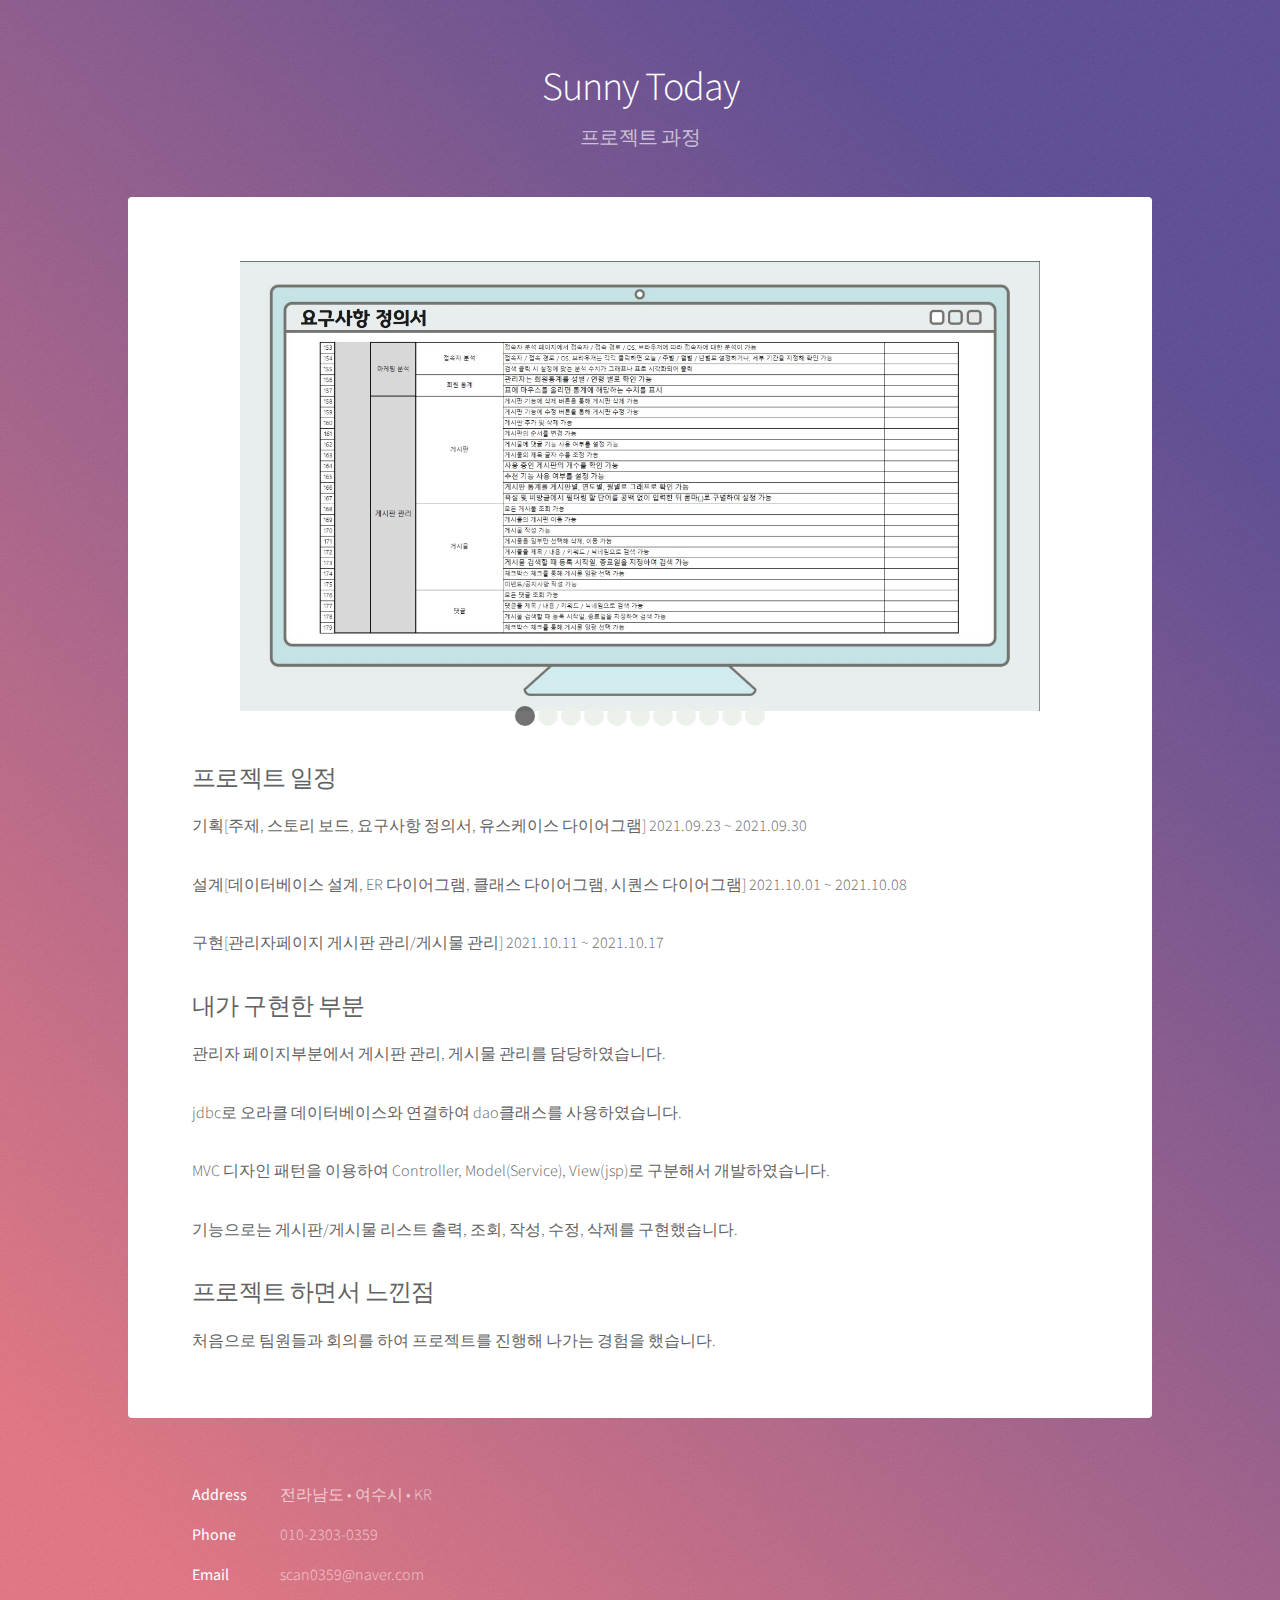
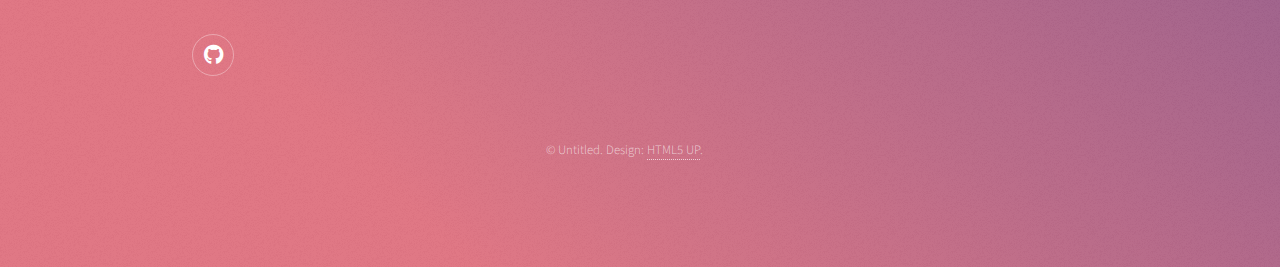
==== generic.html @ 8fac102d "file move" ====
<!DOCTYPE HTML>
<!--
	Stellar by HTML5 UP
	html5up.net | @ajlkn
	Free for personal and commercial use under the CCA 3.0 license (html5up.net/license)
-->
<html>
	<head>
		<title>Project 1</title>
		<meta charset="utf-8" />
		<meta name="viewport" content="width=device-width, initial-scale=1, user-scalable=no" />
		<link rel="stylesheet" href="assets/css/main2.css" />
		<noscript><link rel="stylesheet" href="assets/css/noscript.css" /></noscript>
	</head>
	<body class="is-preload">

		<!-- Wrapper -->
			<div id="wrapper">

				<!-- Header -->
					<header id="header">
						<h1>Sunny Today</h1>
						<p>프로젝트 과정</p>
					</header>

				<!-- Main -->
					<div id="main">

						<!-- Content -->
							<section id="content" class="main">
								<div class="slider">
									<input type="radio" name="slide" id="slide1" checked>
									<input type="radio" name="slide" id="slide2">
									<input type="radio" name="slide" id="slide3">
									<input type="radio" name="slide" id="slide4">
									<input type="radio" name="slide" id="slide5">
									<input type="radio" name="slide" id="slide6">
									<input type="radio" name="slide" id="slide7">
									<input type="radio" name="slide" id="slide8">
									<input type="radio" name="slide" id="slide9">
									<input type="radio" name="slide" id="slide10">
									<input type="radio" name="slide" id="slide11">

									
									<ul id="imgholder" class="imgs">
										<li><img src="./images/semip4.jpeg" width="800" height="450"></li>
										<li><img src="./images/semip5.jpeg" width="800" height="450"></li>
										<li><img src="./images/semip6.jpeg" width="800" height="450"></li>
										<li><img src="./images/semip7.jpeg" width="800" height="450"></li>
										<li><img src="./images/semip8.jpeg" width="800" height="450"></li>
										<li><img src="./images/semic1.PNG" width="800" height="450"></li>
										<li><img src="./images/semic2.PNG" width="800" height="450"></li>
										<li><img src="./images/semic3.PNG" width="800" height="450"></li>
										<li><img src="./images/semic4.PNG" width="800" height="450"></li>
										<li><img src="./images/semic5.PNG" width="800" height="450"></li>
										<li><img src="./images/semic6.PNG" width="800" height="450"></li>
									</ul>
									<div class="bullets">
										<label for="slide1">&nbsp;</label>
										<label for="slide2">&nbsp;</label>
										<label for="slide3">&nbsp;</label>
										<label for="slide4">&nbsp;</label>
										<label for="slide5">&nbsp;</label>
										<label for="slide6">&nbsp;</label>
										<label for="slide7">&nbsp;</label>
										<label for="slide8">&nbsp;</label>
										<label for="slide9">&nbsp;</label>
										<label for="slide10">&nbsp;</label>
										<label for="slide11">&nbsp;</label>
									</div>
								</div>								<h2>프로젝트 일정</h2>
								<p>기획[주제, 스토리 보드, 요구사항 정의서, 유스케이스 다이어그램] 2021.09.23 ~ 2021.09.30 </p>
								<p>설계[데이터베이스 설계, ER 다이어그램, 클래스 다이어그램, 시퀀스 다이어그램] 2021.10.01 ~ 2021.10.08 </p>
								<p>구현[관리자페이지 게시판 관리/게시물 관리] 2021.10.11 ~ 2021.10.17 </p>

																	<h2>내가 구현한 부분</h2>
								<p>관리자 페이지부분에서 게시판 관리, 게시물 관리를 담당하였습니다.</p>
								<p>jdbc로 오라클 데이터베이스와 연결하여 dao클래스를 사용하였습니다.
								<p>MVC 디자인 패턴을 이용하여 Controller, Model(Service), View(jsp)로 구분해서 개발하였습니다.</p> 
								<p>기능으로는 게시판/게시물 리스트 출력, 조회, 작성, 수정, 삭제를 구현했습니다.</p>
								<h2>프로젝트 하면서 느낀점</h2>
								<p>처음으로 팀원들과 회의를 하여 프로젝트를 진행해 나가는 경험을 했습니다.</p>
								
							</section>

					</div>

				<!-- Footer -->
					<footer id="footer">
						<section>
							<dl class="alt">
								<dt>Address</dt>
								<dd>전라남도 &bull; 여수시 &bull; KR</dd>
								<dt>Phone</dt>
								<dd>010-2303-0359</dd>
								<dt>Email</dt>
								<dd>scan0359@naver.com</dd>
							</dl>
							<ul class="icons">
								<li><a href="https://github.com/JooSeongWon" target='_blank' class="icon brands fa-github alt"><span class="label">GitHub</span></a></li>
							</ul>
						</section>
						<p class="copyright">&copy; Untitled. Design: <a href="https://html5up.net">HTML5 UP</a>.</p>
					</footer>

			</div>

		<!-- Scripts -->
			<script src="assets/js/jquery.min.js"></script>
			<script src="assets/js/jquery.scrollex.min.js"></script>
			<script src="assets/js/jquery.scrolly.min.js"></script>
			<script src="assets/js/browser.min.js"></script>
			<script src="assets/js/breakpoints.min.js"></script>
			<script src="assets/js/util.js"></script>
			<script src="assets/js/main.js"></script>
	</body>
</html>
---- assets/css/main2.css ----
@import url(fontawesome-all.min.css);
@import 'https://fonts.googleapis.com/css?family=Source+Sans+Pro:300,400';

/*
	Stellar by HTML5 UP
	html5up.net | @ajlkn
	Free for personal and commercial use under the CCA 3.0 license (html5up.net/license)
*/

html, body, div, span, applet, object,
iframe, h1, h2, h3, h4, h5, h6, p, blockquote,
pre, a, abbr, acronym, address, big, cite,
code, del, dfn, em, img, ins, kbd, q, s, samp,
small, strike, strong, sub, sup, tt, var, b,
u, i, center, dl, dt, dd, ol, ul, li, fieldset,
form, label, legend, table, caption, tbody,
tfoot, thead, tr, th, td, article, aside,
canvas, details, embed, figure, figcaption,
footer, header, hgroup, menu, nav, output, ruby,
section, summary, time, mark, audio, video {
	margin: 0;
	padding: 0;
	border: 0;
	font-size: 100%;
	font: inherit;
	vertical-align: baseline;}

article, aside, details, figcaption, figure,
footer, header, hgroup, menu, nav, section {
	display: block;}

body {
	line-height: 1;
}

ol, ul {
	list-style: none;
}

blockquote, q {
	quotes: none;
}

	blockquote:before, blockquote:after, q:before, q:after {
		content: '';
		content: none;
	}

table {
	border-collapse: collapse;
	border-spacing: 0;
}

body {
	-webkit-text-size-adjust: none;
}

mark {
	background-color: transparent;
	color: inherit;
}

input::-moz-focus-inner {
	border: 0;
	padding: 0;
}

input, select, textarea {
	-moz-appearance: none;
	-webkit-appearance: none;
	-ms-appearance: none;
	appearance: none;
}

/* Basic */

	@-ms-viewport {
		width: device-width;
	}

	body {
		-ms-overflow-style: scrollbar;
	}

	@media screen and (max-width: 480px) {

		html, body {
			min-width: 320px;
		}

	}

	html {
		box-sizing: border-box;
	}

	*, *:before, *:after {
		box-sizing: inherit;
	}

	body {
		background-color: #935d8c;
		background-image: url("images/overlay.png"), -moz-linear-gradient(45deg, #e37682 15%, #5f4d93 85%);
		background-image: url("images/overlay.png"), -webkit-linear-gradient(45deg, #e37682 15%, #5f4d93 85%);
		background-image: url("images/overlay.png"), -ms-linear-gradient(45deg, #e37682 15%, #5f4d93 85%);
		background-image: url("images/overlay.png"), linear-gradient(45deg, #e37682 15%, #5f4d93 85%);
	}

		body.is-preload *, body.is-preload *:before, body.is-preload *:after {
			-moz-animation: none !important;
			-webkit-animation: none !important;
			-ms-animation: none !important;
			animation: none !important;
			-moz-transition: none !important;
			-webkit-transition: none !important;
			-ms-transition: none !important;
			transition: none !important;
		}

/* Type */

	body {
		background-color: #935d8c;
		color: rgba(255, 255, 255, 0.65);
	}

	body, input, select, textarea {
		font-family: "Source Sans Pro", Helvetica, sans-serif;
		font-size: 17pt;
		font-weight: 300;
		line-height: 1.65;
	}

		@media screen and (max-width: 1680px) {

			body, input, select, textarea {
				font-size: 14pt;
			}

		}

		@media screen and (max-width: 1280px) {

			body, input, select, textarea {
				font-size: 12pt;
			}

		}

		@media screen and (max-width: 360px) {

			body, input, select, textarea {
				font-size: 11pt;
			}

		}

	a {
		-moz-transition: color 0.2s ease, border-bottom 0.2s ease;
		-webkit-transition: color 0.2s ease, border-bottom 0.2s ease;
		-ms-transition: color 0.2s ease, border-bottom 0.2s ease;
		transition: color 0.2s ease, border-bottom 0.2s ease;
		text-decoration: none;
		border-bottom: dotted 1px;
		color: inherit;
	}

		a:hover {
			border-bottom-color: transparent;
		}

	strong, b {
		font-weight: 400;
	}

	em, i {
		font-style: italic;
	}

	p {
		margin: 0 0 2em 0;
	}

		p.content {
			-moz-columns: 20em 2;
			-webkit-columns: 20em 2;
			-ms-columns: 20em 2;
			columns: 20em 2;
			-moz-column-gap: 2em;
			-webkit-column-gap: 2em;
			-ms-column-gap: 2em;
			column-gap: 2em;
			text-align: justify;
		}

	h1, h2, h3, h4, h5, h6 {
		font-weight: 300;
		line-height: 1.5;
		margin: 0 0 0.7em 0;
		letter-spacing: -0.025em;
	}

		h1 a, h2 a, h3 a, h4 a, h5 a, h6 a {
			color: inherit;
			text-decoration: none;
		}

	h1 {
		font-size: 2.5em;
		line-height: 1.2;
	}

	h2 {
		font-size: 1.5em;
	}

	h3 {
		font-size: 1.25em;
	}

	h4 {
		font-size: 1.1em;
	}

	h5 {
		font-size: 0.9em;
	}

	h6 {
		font-size: 0.7em;
	}

	@media screen and (max-width: 736px) {

		h1 {
			font-size: 2em;
		}

	}

	sub {
		font-size: 0.8em;
		position: relative;
		top: 0.5em;
	}

	sup {
		font-size: 0.8em;
		position: relative;
		top: -0.5em;
	}

	blockquote {
		border-left: solid 4px;
		font-style: italic;
		margin: 0 0 2em 0;
		padding: 0.5em 0 0.5em 2em;
	}

	code {
		border-radius: 8px;
		border: solid 1px;
		font-family: "Courier New", monospace;
		font-size: 0.9em;
		margin: 0 0.25em;
		padding: 0.25em 0.65em;
	}

	pre {
		-webkit-overflow-scrolling: touch;
		font-family: "Courier New", monospace;
		font-size: 0.9em;
		margin: 0 0 2em 0;
	}

		pre code {
			display: block;
			line-height: 1.75;
			padding: 1em 1.5em;
			overflow-x: auto;
		}

	hr {
		border: 0;
		border-bottom: solid 1px;
		margin: 2em 0;
	}

		hr.major {
			margin: 3em 0;
		}

	.align-left {
		text-align: left;
	}

	.align-center {
		text-align: center;
	}

	.align-right {
		text-align: right;
	}

	input, select, textarea {
		color: #ffffff;
	}

	a:hover {
		color: #ffffff;
	}

	strong, b {
		color: #ffffff;
	}

	h1, h2, h3, h4, h5, h6 {
		color: #ffffff;
	}

	blockquote {
		border-left-color: rgba(255, 255, 255, 0.35);
	}

	code {
		background: rgba(255, 255, 255, 0.075);
		border-color: rgba(255, 255, 255, 0.35);
	}

	hr {
		border-bottom-color: rgba(255, 255, 255, 0.35);
	}

/* Row */

	.row {
		display: flex;
		flex-wrap: wrap;
		box-sizing: border-box;
		align-items: stretch;
	}

		.row > * {
			box-sizing: border-box;
		}

		.row.gtr-uniform > * > :last-child {
			margin-bottom: 0;
		}

		.row.aln-left {
			justify-content: flex-start;
		}

		.row.aln-center {
			justify-content: center;
		}

		.row.aln-right {
			justify-content: flex-end;
		}

		.row.aln-top {
			align-items: flex-start;
		}

		.row.aln-middle {
			align-items: center;
		}

		.row.aln-bottom {
			align-items: flex-end;
		}

		.row > .imp {
			order: -1;
		}

		.row > .col-1 {
			width: 8.33333%;
		}

		.row > .off-1 {
			margin-left: 8.33333%;
		}

		.row > .col-2 {
			width: 16.66667%;
		}

		.row > .off-2 {
			margin-left: 16.66667%;
		}

		.row > .col-3 {
			width: 25%;
		}

		.row > .off-3 {
			margin-left: 25%;
		}

		.row > .col-4 {
			width: 33.33333%;
		}

		.row > .off-4 {
			margin-left: 33.33333%;
		}

		.row > .col-5 {
			width: 41.66667%;
		}

		.row > .off-5 {
			margin-left: 41.66667%;
		}

		.row > .col-6 {
			width: 50%;
		}

		.row > .off-6 {
			margin-left: 50%;
		}

		.row > .col-7 {
			width: 58.33333%;
		}

		.row > .off-7 {
			margin-left: 58.33333%;
		}

		.row > .col-8 {
			width: 66.66667%;
		}

		.row > .off-8 {
			margin-left: 66.66667%;
		}

		.row > .col-9 {
			width: 75%;
		}

		.row > .off-9 {
			margin-left: 75%;
		}

		.row > .col-10 {
			width: 83.33333%;
		}

		.row > .off-10 {
			margin-left: 83.33333%;
		}

		.row > .col-11 {
			width: 91.66667%;
		}

		.row > .off-11 {
			margin-left: 91.66667%;
		}

		.row > .col-12 {
			width: 100%;
		}

		.row > .off-12 {
			margin-left: 100%;
		}

		.row.gtr-0 {
			margin-top: 0;
			margin-left: 0em;
		}

			.row.gtr-0 > * {
				padding: 0 0 0 0em;
			}

			.row.gtr-0.gtr-uniform {
				margin-top: 0em;
			}

				.row.gtr-0.gtr-uniform > * {
					padding-top: 0em;
				}

		.row.gtr-25 {
			margin-top: 0;
			margin-left: -0.375em;
		}

			.row.gtr-25 > * {
				padding: 0 0 0 0.375em;
			}

			.row.gtr-25.gtr-uniform {
				margin-top: -0.375em;
			}

				.row.gtr-25.gtr-uniform > * {
					padding-top: 0.375em;
				}

		.row.gtr-50 {
			margin-top: 0;
			margin-left: -0.75em;
		}

			.row.gtr-50 > * {
				padding: 0 0 0 0.75em;
			}

			.row.gtr-50.gtr-uniform {
				margin-top: -0.75em;
			}

				.row.gtr-50.gtr-uniform > * {
					padding-top: 0.75em;
				}

		.row {
			margin-top: 0;
			margin-left: -1.5em;
		}

			.row > * {
				padding: 0 0 0 1.5em;
			}

			.row.gtr-uniform {
				margin-top: -1.5em;
			}

				.row.gtr-uniform > * {
					padding-top: 1.5em;
				}

		.row.gtr-150 {
			margin-top: 0;
			margin-left: -2.25em;
		}

			.row.gtr-150 > * {
				padding: 0 0 0 2.25em;
			}

			.row.gtr-150.gtr-uniform {
				margin-top: -2.25em;
			}

				.row.gtr-150.gtr-uniform > * {
					padding-top: 2.25em;
				}

		.row.gtr-200 {
			margin-top: 0;
			margin-left: -3em;
		}

			.row.gtr-200 > * {
				padding: 0 0 0 3em;
			}

			.row.gtr-200.gtr-uniform {
				margin-top: -3em;
			}

				.row.gtr-200.gtr-uniform > * {
					padding-top: 3em;
				}

		@media screen and (max-width: 1680px) {

			.row {
				display: flex;
				flex-wrap: wrap;
				box-sizing: border-box;
				align-items: stretch;
			}

				.row > * {
					box-sizing: border-box;
				}

				.row.gtr-uniform > * > :last-child {
					margin-bottom: 0;
				}

				.row.aln-left {
					justify-content: flex-start;
				}

				.row.aln-center {
					justify-content: center;
				}

				.row.aln-right {
					justify-content: flex-end;
				}

				.row.aln-top {
					align-items: flex-start;
				}

				.row.aln-middle {
					align-items: center;
				}

				.row.aln-bottom {
					align-items: flex-end;
				}

				.row > .imp-xlarge {
					order: -1;
				}

				.row > .col-1-xlarge {
					width: 8.33333%;
				}

				.row > .off-1-xlarge {
					margin-left: 8.33333%;
				}

				.row > .col-2-xlarge {
					width: 16.66667%;
				}

				.row > .off-2-xlarge {
					margin-left: 16.66667%;
				}

				.row > .col-3-xlarge {
					width: 25%;
				}

				.row > .off-3-xlarge {
					margin-left: 25%;
				}

				.row > .col-4-xlarge {
					width: 33.33333%;
				}

				.row > .off-4-xlarge {
					margin-left: 33.33333%;
				}

				.row > .col-5-xlarge {
					width: 41.66667%;
				}

				.row > .off-5-xlarge {
					margin-left: 41.66667%;
				}

				.row > .col-6-xlarge {
					width: 50%;
				}

				.row > .off-6-xlarge {
					margin-left: 50%;
				}

				.row > .col-7-xlarge {
					width: 58.33333%;
				}

				.row > .off-7-xlarge {
					margin-left: 58.33333%;
				}

				.row > .col-8-xlarge {
					width: 66.66667%;
				}

				.row > .off-8-xlarge {
					margin-left: 66.66667%;
				}

				.row > .col-9-xlarge {
					width: 75%;
				}

				.row > .off-9-xlarge {
					margin-left: 75%;
				}

				.row > .col-10-xlarge {
					width: 83.33333%;
				}

				.row > .off-10-xlarge {
					margin-left: 83.33333%;
				}

				.row > .col-11-xlarge {
					width: 91.66667%;
				}

				.row > .off-11-xlarge {
					margin-left: 91.66667%;
				}

				.row > .col-12-xlarge {
					width: 100%;
				}

				.row > .off-12-xlarge {
					margin-left: 100%;
				}

				.row.gtr-0 {
					margin-top: 0;
					margin-left: 0em;
				}

					.row.gtr-0 > * {
						padding: 0 0 0 0em;
					}

					.row.gtr-0.gtr-uniform {
						margin-top: 0em;
					}

						.row.gtr-0.gtr-uniform > * {
							padding-top: 0em;
						}

				.row.gtr-25 {
					margin-top: 0;
					margin-left: -0.375em;
				}

					.row.gtr-25 > * {
						padding: 0 0 0 0.375em;
					}

					.row.gtr-25.gtr-uniform {
						margin-top: -0.375em;
					}

						.row.gtr-25.gtr-uniform > * {
							padding-top: 0.375em;
						}

				.row.gtr-50 {
					margin-top: 0;
					margin-left: -0.75em;
				}

					.row.gtr-50 > * {
						padding: 0 0 0 0.75em;
					}

					.row.gtr-50.gtr-uniform {
						margin-top: -0.75em;
					}

						.row.gtr-50.gtr-uniform > * {
							padding-top: 0.75em;
						}

				.row {
					margin-top: 0;
					margin-left: -1.5em;
				}

					.row > * {
						padding: 0 0 0 1.5em;
					}

					.row.gtr-uniform {
						margin-top: -1.5em;
					}

						.row.gtr-uniform > * {
							padding-top: 1.5em;
						}

				.row.gtr-150 {
					margin-top: 0;
					margin-left: -2.25em;
				}

					.row.gtr-150 > * {
						padding: 0 0 0 2.25em;
					}

					.row.gtr-150.gtr-uniform {
						margin-top: -2.25em;
					}

						.row.gtr-150.gtr-uniform > * {
							padding-top: 2.25em;
						}

				.row.gtr-200 {
					margin-top: 0;
					margin-left: -3em;
				}

					.row.gtr-200 > * {
						padding: 0 0 0 3em;
					}

					.row.gtr-200.gtr-uniform {
						margin-top: -3em;
					}

						.row.gtr-200.gtr-uniform > * {
							padding-top: 3em;
						}

		}

		@media screen and (max-width: 1280px) {

			.row {
				display: flex;
				flex-wrap: wrap;
				box-sizing: border-box;
				align-items: stretch;
			}

				.row > * {
					box-sizing: border-box;
				}

				.row.gtr-uniform > * > :last-child {
					margin-bottom: 0;
				}

				.row.aln-left {
					justify-content: flex-start;
				}

				.row.aln-center {
					justify-content: center;
				}

				.row.aln-right {
					justify-content: flex-end;
				}

				.row.aln-top {
					align-items: flex-start;
				}

				.row.aln-middle {
					align-items: center;
				}

				.row.aln-bottom {
					align-items: flex-end;
				}

				.row > .imp-large {
					order: -1;
				}

				.row > .col-1-large {
					width: 8.33333%;
				}

				.row > .off-1-large {
					margin-left: 8.33333%;
				}

				.row > .col-2-large {
					width: 16.66667%;
				}

				.row > .off-2-large {
					margin-left: 16.66667%;
				}

				.row > .col-3-large {
					width: 25%;
				}

				.row > .off-3-large {
					margin-left: 25%;
				}

				.row > .col-4-large {
					width: 33.33333%;
				}

				.row > .off-4-large {
					margin-left: 33.33333%;
				}

				.row > .col-5-large {
					width: 41.66667%;
				}

				.row > .off-5-large {
					margin-left: 41.66667%;
				}

				.row > .col-6-large {
					width: 50%;
				}

				.row > .off-6-large {
					margin-left: 50%;
				}

				.row > .col-7-large {
					width: 58.33333%;
				}

				.row > .off-7-large {
					margin-left: 58.33333%;
				}

				.row > .col-8-large {
					width: 66.66667%;
				}

				.row > .off-8-large {
					margin-left: 66.66667%;
				}

				.row > .col-9-large {
					width: 75%;
				}

				.row > .off-9-large {
					margin-left: 75%;
				}

				.row > .col-10-large {
					width: 83.33333%;
				}

				.row > .off-10-large {
					margin-left: 83.33333%;
				}

				.row > .col-11-large {
					width: 91.66667%;
				}

				.row > .off-11-large {
					margin-left: 91.66667%;
				}

				.row > .col-12-large {
					width: 100%;
				}

				.row > .off-12-large {
					margin-left: 100%;
				}

				.row.gtr-0 {
					margin-top: 0;
					margin-left: 0em;
				}

					.row.gtr-0 > * {
						padding: 0 0 0 0em;
					}

					.row.gtr-0.gtr-uniform {
						margin-top: 0em;
					}

						.row.gtr-0.gtr-uniform > * {
							padding-top: 0em;
						}

				.row.gtr-25 {
					margin-top: 0;
					margin-left: -0.375em;
				}

					.row.gtr-25 > * {
						padding: 0 0 0 0.375em;
					}

					.row.gtr-25.gtr-uniform {
						margin-top: -0.375em;
					}

						.row.gtr-25.gtr-uniform > * {
							padding-top: 0.375em;
						}

				.row.gtr-50 {
					margin-top: 0;
					margin-left: -0.75em;
				}

					.row.gtr-50 > * {
						padding: 0 0 0 0.75em;
					}

					.row.gtr-50.gtr-uniform {
						margin-top: -0.75em;
					}

						.row.gtr-50.gtr-uniform > * {
							padding-top: 0.75em;
						}

				.row {
					margin-top: 0;
					margin-left: -1.5em;
				}

					.row > * {
						padding: 0 0 0 1.5em;
					}

					.row.gtr-uniform {
						margin-top: -1.5em;
					}

						.row.gtr-uniform > * {
							padding-top: 1.5em;
						}

				.row.gtr-150 {
					margin-top: 0;
					margin-left: -2.25em;
				}

					.row.gtr-150 > * {
						padding: 0 0 0 2.25em;
					}

					.row.gtr-150.gtr-uniform {
						margin-top: -2.25em;
					}

						.row.gtr-150.gtr-uniform > * {
							padding-top: 2.25em;
						}

				.row.gtr-200 {
					margin-top: 0;
					margin-left: -3em;
				}

					.row.gtr-200 > * {
						padding: 0 0 0 3em;
					}

					.row.gtr-200.gtr-uniform {
						margin-top: -3em;
					}

						.row.gtr-200.gtr-uniform > * {
							padding-top: 3em;
						}

		}

		@media screen and (max-width: 980px) {

			.row {
				display: flex;
				flex-wrap: wrap;
				box-sizing: border-box;
				align-items: stretch;
			}

				.row > * {
					box-sizing: border-box;
				}

				.row.gtr-uniform > * > :last-child {
					margin-bottom: 0;
				}

				.row.aln-left {
					justify-content: flex-start;
				}

				.row.aln-center {
					justify-content: center;
				}

				.row.aln-right {
					justify-content: flex-end;
				}

				.row.aln-top {
					align-items: flex-start;
				}

				.row.aln-middle {
					align-items: center;
				}

				.row.aln-bottom {
					align-items: flex-end;
				}

				.row > .imp-medium {
					order: -1;
				}

				.row > .col-1-medium {
					width: 8.33333%;
				}

				.row > .off-1-medium {
					margin-left: 8.33333%;
				}

				.row > .col-2-medium {
					width: 16.66667%;
				}

				.row > .off-2-medium {
					margin-left: 16.66667%;
				}

				.row > .col-3-medium {
					width: 25%;
				}

				.row > .off-3-medium {
					margin-left: 25%;
				}

				.row > .col-4-medium {
					width: 33.33333%;
				}

				.row > .off-4-medium {
					margin-left: 33.33333%;
				}

				.row > .col-5-medium {
					width: 41.66667%;
				}

				.row > .off-5-medium {
					margin-left: 41.66667%;
				}

				.row > .col-6-medium {
					width: 50%;
				}

				.row > .off-6-medium {
					margin-left: 50%;
				}

				.row > .col-7-medium {
					width: 58.33333%;
				}

				.row > .off-7-medium {
					margin-left: 58.33333%;
				}

				.row > .col-8-medium {
					width: 66.66667%;
				}

				.row > .off-8-medium {
					margin-left: 66.66667%;
				}

				.row > .col-9-medium {
					width: 75%;
				}

				.row > .off-9-medium {
					margin-left: 75%;
				}

				.row > .col-10-medium {
					width: 83.33333%;
				}

				.row > .off-10-medium {
					margin-left: 83.33333%;
				}

				.row > .col-11-medium {
					width: 91.66667%;
				}

				.row > .off-11-medium {
					margin-left: 91.66667%;
				}

				.row > .col-12-medium {
					width: 100%;
				}

				.row > .off-12-medium {
					margin-left: 100%;
				}

				.row.gtr-0 {
					margin-top: 0;
					margin-left: 0em;
				}

					.row.gtr-0 > * {
						padding: 0 0 0 0em;
					}

					.row.gtr-0.gtr-uniform {
						margin-top: 0em;
					}

						.row.gtr-0.gtr-uniform > * {
							padding-top: 0em;
						}

				.row.gtr-25 {
					margin-top: 0;
					margin-left: -0.375em;
				}

					.row.gtr-25 > * {
						padding: 0 0 0 0.375em;
					}

					.row.gtr-25.gtr-uniform {
						margin-top: -0.375em;
					}

						.row.gtr-25.gtr-uniform > * {
							padding-top: 0.375em;
						}

				.row.gtr-50 {
					margin-top: 0;
					margin-left: -0.75em;
				}

					.row.gtr-50 > * {
						padding: 0 0 0 0.75em;
					}

					.row.gtr-50.gtr-uniform {
						margin-top: -0.75em;
					}

						.row.gtr-50.gtr-uniform > * {
							padding-top: 0.75em;
						}

				.row {
					margin-top: 0;
					margin-left: -1.5em;
				}

					.row > * {
						padding: 0 0 0 1.5em;
					}

					.row.gtr-uniform {
						margin-top: -1.5em;
					}

						.row.gtr-uniform > * {
							padding-top: 1.5em;
						}

				.row.gtr-150 {
					margin-top: 0;
					margin-left: -2.25em;
				}

					.row.gtr-150 > * {
						padding: 0 0 0 2.25em;
					}

					.row.gtr-150.gtr-uniform {
						margin-top: -2.25em;
					}

						.row.gtr-150.gtr-uniform > * {
							padding-top: 2.25em;
						}

				.row.gtr-200 {
					margin-top: 0;
					margin-left: -3em;
				}

					.row.gtr-200 > * {
						padding: 0 0 0 3em;
					}

					.row.gtr-200.gtr-uniform {
						margin-top: -3em;
					}

						.row.gtr-200.gtr-uniform > * {
							padding-top: 3em;
						}

		}

		@media screen and (max-width: 736px) {

			.row {
				display: flex;
				flex-wrap: wrap;
				box-sizing: border-box;
				align-items: stretch;
			}

				.row > * {
					box-sizing: border-box;
				}

				.row.gtr-uniform > * > :last-child {
					margin-bottom: 0;
				}

				.row.aln-left {
					justify-content: flex-start;
				}

				.row.aln-center {
					justify-content: center;
				}

				.row.aln-right {
					justify-content: flex-end;
				}

				.row.aln-top {
					align-items: flex-start;
				}

				.row.aln-middle {
					align-items: center;
				}

				.row.aln-bottom {
					align-items: flex-end;
				}

				.row > .imp-small {
					order: -1;
				}

				.row > .col-1-small {
					width: 8.33333%;
				}

				.row > .off-1-small {
					margin-left: 8.33333%;
				}

				.row > .col-2-small {
					width: 16.66667%;
				}

				.row > .off-2-small {
					margin-left: 16.66667%;
				}

				.row > .col-3-small {
					width: 25%;
				}

				.row > .off-3-small {
					margin-left: 25%;
				}

				.row > .col-4-small {
					width: 33.33333%;
				}

				.row > .off-4-small {
					margin-left: 33.33333%;
				}

				.row > .col-5-small {
					width: 41.66667%;
				}

				.row > .off-5-small {
					margin-left: 41.66667%;
				}

				.row > .col-6-small {
					width: 50%;
				}

				.row > .off-6-small {
					margin-left: 50%;
				}

				.row > .col-7-small {
					width: 58.33333%;
				}

				.row > .off-7-small {
					margin-left: 58.33333%;
				}

				.row > .col-8-small {
					width: 66.66667%;
				}

				.row > .off-8-small {
					margin-left: 66.66667%;
				}

				.row > .col-9-small {
					width: 75%;
				}

				.row > .off-9-small {
					margin-left: 75%;
				}

				.row > .col-10-small {
					width: 83.33333%;
				}

				.row > .off-10-small {
					margin-left: 83.33333%;
				}

				.row > .col-11-small {
					width: 91.66667%;
				}

				.row > .off-11-small {
					margin-left: 91.66667%;
				}

				.row > .col-12-small {
					width: 100%;
				}

				.row > .off-12-small {
					margin-left: 100%;
				}

				.row.gtr-0 {
					margin-top: 0;
					margin-left: 0em;
				}

					.row.gtr-0 > * {
						padding: 0 0 0 0em;
					}

					.row.gtr-0.gtr-uniform {
						margin-top: 0em;
					}

						.row.gtr-0.gtr-uniform > * {
							padding-top: 0em;
						}

				.row.gtr-25 {
					margin-top: 0;
					margin-left: -0.25em;
				}

					.row.gtr-25 > * {
						padding: 0 0 0 0.25em;
					}

					.row.gtr-25.gtr-uniform {
						margin-top: -0.25em;
					}

						.row.gtr-25.gtr-uniform > * {
							padding-top: 0.25em;
						}

				.row.gtr-50 {
					margin-top: 0;
					margin-left: -0.5em;
				}

					.row.gtr-50 > * {
						padding: 0 0 0 0.5em;
					}

					.row.gtr-50.gtr-uniform {
						margin-top: -0.5em;
					}

						.row.gtr-50.gtr-uniform > * {
							padding-top: 0.5em;
						}

				.row {
					margin-top: 0;
					margin-left: -1em;
				}

					.row > * {
						padding: 0 0 0 1em;
					}

					.row.gtr-uniform {
						margin-top: -1em;
					}

						.row.gtr-uniform > * {
							padding-top: 1em;
						}

				.row.gtr-150 {
					margin-top: 0;
					margin-left: -1.5em;
				}

					.row.gtr-150 > * {
						padding: 0 0 0 1.5em;
					}

					.row.gtr-150.gtr-uniform {
						margin-top: -1.5em;
					}

						.row.gtr-150.gtr-uniform > * {
							padding-top: 1.5em;
						}

				.row.gtr-200 {
					margin-top: 0;
					margin-left: -2em;
				}

					.row.gtr-200 > * {
						padding: 0 0 0 2em;
					}

					.row.gtr-200.gtr-uniform {
						margin-top: -2em;
					}

						.row.gtr-200.gtr-uniform > * {
							padding-top: 2em;
						}

		}

		@media screen and (max-width: 480px) {

			.row {
				display: flex;
				flex-wrap: wrap;
				box-sizing: border-box;
				align-items: stretch;
			}

				.row > * {
					box-sizing: border-box;
				}

				.row.gtr-uniform > * > :last-child {
					margin-bottom: 0;
				}

				.row.aln-left {
					justify-content: flex-start;
				}

				.row.aln-center {
					justify-content: center;
				}

				.row.aln-right {
					justify-content: flex-end;
				}

				.row.aln-top {
					align-items: flex-start;
				}

				.row.aln-middle {
					align-items: center;
				}

				.row.aln-bottom {
					align-items: flex-end;
				}

				.row > .imp-xsmall {
					order: -1;
				}

				.row > .col-1-xsmall {
					width: 8.33333%;
				}

				.row > .off-1-xsmall {
					margin-left: 8.33333%;
				}

				.row > .col-2-xsmall {
					width: 16.66667%;
				}

				.row > .off-2-xsmall {
					margin-left: 16.66667%;
				}

				.row > .col-3-xsmall {
					width: 25%;
				}

				.row > .off-3-xsmall {
					margin-left: 25%;
				}

				.row > .col-4-xsmall {
					width: 33.33333%;
				}

				.row > .off-4-xsmall {
					margin-left: 33.33333%;
				}

				.row > .col-5-xsmall {
					width: 41.66667%;
				}

				.row > .off-5-xsmall {
					margin-left: 41.66667%;
				}

				.row > .col-6-xsmall {
					width: 50%;
				}

				.row > .off-6-xsmall {
					margin-left: 50%;
				}

				.row > .col-7-xsmall {
					width: 58.33333%;
				}

				.row > .off-7-xsmall {
					margin-left: 58.33333%;
				}

				.row > .col-8-xsmall {
					width: 66.66667%;
				}

				.row > .off-8-xsmall {
					margin-left: 66.66667%;
				}

				.row > .col-9-xsmall {
					width: 75%;
				}

				.row > .off-9-xsmall {
					margin-left: 75%;
				}

				.row > .col-10-xsmall {
					width: 83.33333%;
				}

				.row > .off-10-xsmall {
					margin-left: 83.33333%;
				}

				.row > .col-11-xsmall {
					width: 91.66667%;
				}

				.row > .off-11-xsmall {
					margin-left: 91.66667%;
				}

				.row > .col-12-xsmall {
					width: 100%;
				}

				.row > .off-12-xsmall {
					margin-left: 100%;
				}

				.row.gtr-0 {
					margin-top: 0;
					margin-left: 0em;
				}

					.row.gtr-0 > * {
						padding: 0 0 0 0em;
					}

					.row.gtr-0.gtr-uniform {
						margin-top: 0em;
					}

						.row.gtr-0.gtr-uniform > * {
							padding-top: 0em;
						}

				.row.gtr-25 {
					margin-top: 0;
					margin-left: -0.3125em;
				}

					.row.gtr-25 > * {
						padding: 0 0 0 0.3125em;
					}

					.row.gtr-25.gtr-uniform {
						margin-top: -0.3125em;
					}

						.row.gtr-25.gtr-uniform > * {
							padding-top: 0.3125em;
						}

				.row.gtr-50 {
					margin-top: 0;
					margin-left: -0.625em;
				}

					.row.gtr-50 > * {
						padding: 0 0 0 0.625em;
					}

					.row.gtr-50.gtr-uniform {
						margin-top: -0.625em;
					}

						.row.gtr-50.gtr-uniform > * {
							padding-top: 0.625em;
						}

				.row {
					margin-top: 0;
					margin-left: -1.25em;
				}

					.row > * {
						padding: 0 0 0 1.25em;
					}

					.row.gtr-uniform {
						margin-top: -1.25em;
					}

						.row.gtr-uniform > * {
							padding-top: 1.25em;
						}

				.row.gtr-150 {
					margin-top: 0;
					margin-left: -1.875em;
				}

					.row.gtr-150 > * {
						padding: 0 0 0 1.875em;
					}

					.row.gtr-150.gtr-uniform {
						margin-top: -1.875em;
					}

						.row.gtr-150.gtr-uniform > * {
							padding-top: 1.875em;
						}

				.row.gtr-200 {
					margin-top: 0;
					margin-left: -2.5em;
				}

					.row.gtr-200 > * {
						padding: 0 0 0 2.5em;
					}

					.row.gtr-200.gtr-uniform {
						margin-top: -2.5em;
					}

						.row.gtr-200.gtr-uniform > * {
							padding-top: 2.5em;
						}

		}

/* Box */

	.box {
		border-radius: 8px;
		border: solid;
		margin-bottom: 2em;
		padding: 1.5em;
	}

		.box > :last-child,
		.box > :last-child > :last-child,
		.box > :last-child > :last-child > :last-child {
			margin-bottom: 0;
		}

		.box.alt {
			border: 0;
			border-radius: 0;
			padding: 0;
		}

	.box {
		border-color: rgba(255, 255, 255, 0.35);
	}

/* Button */

	input[type="submit"],
	input[type="reset"],
	input[type="button"],
	button,
	.button {
		-moz-appearance: none;
		-webkit-appearance: none;
		-ms-appearance: none;
		appearance: none;
		-moz-transition: background-color 0.2s ease-in-out, color 0.2s ease-in-out;
		-webkit-transition: background-color 0.2s ease-in-out, color 0.2s ease-in-out;
		-ms-transition: background-color 0.2s ease-in-out, color 0.2s ease-in-out;
		transition: background-color 0.2s ease-in-out, color 0.2s ease-in-out;
		border-radius: 8px;
		border: 0;
		cursor: pointer;
		display: inline-block;
		font-weight: 300;
		height: 2.75em;
		line-height: 2.75em;
		min-width: 9.25em;
		padding: 0 1.5em;
		text-align: center;
		text-decoration: none;
		white-space: nowrap;
	}

		input[type="submit"].icon,
		input[type="reset"].icon,
		input[type="button"].icon,
		button.icon,
		.button.icon {
			padding-left: 1.35em;
		}

			input[type="submit"].icon:before,
			input[type="reset"].icon:before,
			input[type="button"].icon:before,
			button.icon:before,
			.button.icon:before {
				margin-right: 0.5em;
			}

		input[type="submit"].fit,
		input[type="reset"].fit,
		input[type="button"].fit,
		button.fit,
		.button.fit {
			width: 100%;
		}

		input[type="submit"].small,
		input[type="reset"].small,
		input[type="button"].small,
		button.small,
		.button.small {
			font-size: 0.8em;
		}

		input[type="submit"].large,
		input[type="reset"].large,
		input[type="button"].large,
		button.large,
		.button.large {
			font-size: 1.35em;
		}

		input[type="submit"].disabled, input[type="submit"]:disabled,
		input[type="reset"].disabled,
		input[type="reset"]:disabled,
		input[type="button"].disabled,
		input[type="button"]:disabled,
		button.disabled,
		button:disabled,
		.button.disabled,
		.button:disabled {
			pointer-events: none;
			opacity: 0.25;
		}

		@media screen and (max-width: 736px) {

			input[type="submit"],
			input[type="reset"],
			input[type="button"],
			button,
			.button {
				min-width: 0;
			}

		}

	input[type="submit"],
	input[type="reset"],
	input[type="button"],
	button,
	.button {
		background-color: transparent;
		box-shadow: inset 0 0 0 1px rgba(255, 255, 255, 0.35);
		color: #ffffff !important;
	}

		input[type="submit"]:hover,
		input[type="reset"]:hover,
		input[type="button"]:hover,
		button:hover,
		.button:hover {
			background-color: rgba(255, 255, 255, 0.075);
		}

		input[type="submit"]:active,
		input[type="reset"]:active,
		input[type="button"]:active,
		button:active,
		.button:active {
			background-color: rgba(255, 255, 255, 0.2);
		}

		input[type="submit"].icon:before,
		input[type="reset"].icon:before,
		input[type="button"].icon:before,
		button.icon:before,
		.button.icon:before {
			color: rgba(255, 255, 255, 0.5);
		}

		input[type="submit"].primary,
		input[type="reset"].primary,
		input[type="button"].primary,
		button.primary,
		.button.primary {
			background-color: #8cc9f0;
			color: #ffffff !important;
			box-shadow: none;
		}

			input[type="submit"].primary:hover,
			input[type="reset"].primary:hover,
			input[type="button"].primary:hover,
			button.primary:hover,
			.button.primary:hover {
				background-color: #9acff2;
			}

			input[type="submit"].primary:active,
			input[type="reset"].primary:active,
			input[type="button"].primary:active,
			button.primary:active,
			.button.primary:active {
				background-color: #7ec3ee;
			}

			input[type="submit"].primary.icon:before,
			input[type="reset"].primary.icon:before,
			input[type="button"].primary.icon:before,
			button.primary.icon:before,
			.button.primary.icon:before {
				color: #ffffff !important;
			}

/* Form */

	form {
		margin: 0 0 2em 0;
	}

	label {
		display: block;
		font-size: 0.9em;
		font-weight: 400;
		margin: 0 0 1em 0;
	}

	input[type="text"],
	input[type="password"],
	input[type="email"],
	select,
	textarea {
		-moz-appearance: none;
		-webkit-appearance: none;
		-ms-appearance: none;
		appearance: none;
		border-radius: 8px;
		border: solid 1px;
		color: inherit;
		display: block;
		outline: 0;
		padding: 0 1em;
		text-decoration: none;
		width: 100%;
	}

		input[type="text"]:invalid,
		input[type="password"]:invalid,
		input[type="email"]:invalid,
		select:invalid,
		textarea:invalid {
			box-shadow: none;
		}

	select {
		background-size: 1.25rem;
		background-repeat: no-repeat;
		background-position: calc(100% - 1rem) center;
		height: 2.75em;
		padding-right: 2.75em;
		text-overflow: ellipsis;
	}

		select:focus::-ms-value {
			background-color: transparent;
		}

		select::-ms-expand {
			display: none;
		}

	input[type="text"],
	input[type="password"],
	input[type="email"],
	select {
		height: 2.75em;
	}

	textarea {
		padding: 0.75em 1em;
	}

	input[type="checkbox"],
	input[type="radio"] {
		-moz-appearance: none;
		-webkit-appearance: none;
		-ms-appearance: none;
		appearance: none;
		display: block;
		float: left;
		margin-right: -2em;
		opacity: 0;
		width: 1em;
		z-index: -1;
	}

		input[type="checkbox"] + label,
		input[type="radio"] + label {
			text-decoration: none;
			cursor: pointer;
			display: inline-block;
			font-size: 1em;
			font-weight: 300;
			padding-left: 2.4em;
			padding-right: 0.75em;
			position: relative;
		}

			input[type="checkbox"] + label:before,
			input[type="radio"] + label:before {
				-moz-osx-font-smoothing: grayscale;
				-webkit-font-smoothing: antialiased;
				display: inline-block;
				font-style: normal;
				font-variant: normal;
				text-rendering: auto;
				line-height: 1;
				text-transform: none !important;
				font-family: 'Font Awesome 5 Free';
				font-weight: 900;
			}

			input[type="checkbox"] + label:before,
			input[type="radio"] + label:before {
				border-radius: 8px;
				border: solid 1px;
				content: '';
				display: inline-block;
				font-size: 0.8em;
				height: 2.0625em;
				left: 0;
				line-height: 2.0625em;
				position: absolute;
				text-align: center;
				top: 0;
				width: 2.0625em;
			}

		input[type="checkbox"]:checked + label:before,
		input[type="radio"]:checked + label:before {
			content: '\f00c';
		}

	input[type="checkbox"] + label:before {
		border-radius: 8px;
	}

	input[type="radio"] + label:before {
		border-radius: 100%;
	}

	::-webkit-input-placeholder {
		opacity: 1.0;
	}

	:-moz-placeholder {
		opacity: 1.0;
	}

	::-moz-placeholder {
		opacity: 1.0;
	}

	:-ms-input-placeholder {
		opacity: 1.0;
	}

	label {
		color: #ffffff;
	}

	input[type="text"],
	input[type="password"],
	input[type="email"],
	select,
	textarea {
		background-color: rgba(255, 255, 255, 0.075);
		border-color: rgba(255, 255, 255, 0.35);
	}

		input[type="text"]:focus,
		input[type="password"]:focus,
		input[type="email"]:focus,
		select:focus,
		textarea:focus {
			border-color: #8cc9f0;
			box-shadow: 0 0 0 1px #8cc9f0;
		}

	select {
		background-image: url("data:image/svg+xml;charset=utf8,%3Csvg xmlns='http://www.w3.org/2000/svg' width='40' height='40' preserveAspectRatio='none' viewBox='0 0 40 40'%3E%3Cpath d='M9.4,12.3l10.4,10.4l10.4-10.4c0.2-0.2,0.5-0.4,0.9-0.4c0.3,0,0.6,0.1,0.9,0.4l3.3,3.3c0.2,0.2,0.4,0.5,0.4,0.9 c0,0.4-0.1,0.6-0.4,0.9L20.7,31.9c-0.2,0.2-0.5,0.4-0.9,0.4c-0.3,0-0.6-0.1-0.9-0.4L4.3,17.3c-0.2-0.2-0.4-0.5-0.4-0.9 c0-0.4,0.1-0.6,0.4-0.9l3.3-3.3c0.2-0.2,0.5-0.4,0.9-0.4S9.1,12.1,9.4,12.3z' fill='rgba(255, 255, 255, 0.35)' /%3E%3C/svg%3E");
	}

		select option {
			color: #ffffff;
			background: #935d8c;
		}

	input[type="checkbox"] + label,
	input[type="radio"] + label {
		color: rgba(255, 255, 255, 0.65);
	}

		input[type="checkbox"] + label:before,
		input[type="radio"] + label:before {
			background: rgba(255, 255, 255, 0.075);
			border-color: rgba(255, 255, 255, 0.35);
		}

	input[type="checkbox"]:checked + label:before,
	input[type="radio"]:checked + label:before {
		background-color: #ffffff;
		border-color: #ffffff;
		color: #935d8c;
	}

	input[type="checkbox"]:focus + label:before,
	input[type="radio"]:focus + label:before {
		border-color: #8cc9f0;
		box-shadow: 0 0 0 1px #8cc9f0;
	}

	::-webkit-input-placeholder {
		color: rgba(255, 255, 255, 0.5) !important;
	}

	:-moz-placeholder {
		color: rgba(255, 255, 255, 0.5) !important;
	}

	::-moz-placeholder {
		color: rgba(255, 255, 255, 0.5) !important;
	}

	:-ms-input-placeholder {
		color: rgba(255, 255, 255, 0.5) !important;
	}

	.formerize-placeholder {
		color: rgba(255, 255, 255, 0.5) !important;
	}

/* Icon */

	.icon {
		text-decoration: none;
		-moz-transition: background-color 0.2s ease-in-out, color 0.2s ease-in-out;
		-webkit-transition: background-color 0.2s ease-in-out, color 0.2s ease-in-out;
		-ms-transition: background-color 0.2s ease-in-out, color 0.2s ease-in-out;
		transition: background-color 0.2s ease-in-out, color 0.2s ease-in-out;
		border-bottom: none;
		position: relative;
	}

		.icon:before {
			-moz-osx-font-smoothing: grayscale;
			-webkit-font-smoothing: antialiased;
			display: inline-block;
			font-style: normal;
			font-variant: normal;
			text-rendering: auto;
			line-height: 1;
			text-transform: none !important;
			font-family: 'Font Awesome 5 Free';
			font-weight: 400;
		}

		.icon > .label {
			display: none;
		}

		.icon:before {
			line-height: solid;
		}

		.icon.solid:before {
			font-weight: 900;
		}

		.icon.brands:before {
			font-family: 'Font Awesome 5 Brands';
		}

		.icon.major {
			border: solid 1px;
			display: inline-block;
			border-radius: 100%;
			padding: 0.65em;
			margin: 0 0 2em 0;
			cursor: default;
		}

			.icon.major:before {
				display: inline-block;
				font-size: 6.25rem;
				width: 2.25em;
				height: 2.25em;
				line-height: 2.2em;
				border-radius: 100%;
				border: solid 1px;
				text-align: center;
			}

		.icon.alt {
			display: inline-block;
			border: solid 1px;
			border-radius: 100%;
		}

			.icon.alt:before {
				display: block;
				font-size: 1.25em;
				width: 2em;
				height: 2em;
				text-align: center;
				line-height: 2em;
			}

		.icon.style1 {
			color: #efa8b0;
		}

		.icon.style2 {
			color: #c79cc8;
		}

		.icon.style3 {
			color: #a89cc8;
		}

		.icon.style4 {
			color: #9bb2e1;
		}

		.icon.style5 {
			color: #8cc9f0;
		}

		@media screen and (max-width: 1680px) {

			.icon.major:before {
				font-size: 5.5rem;
			}

		}

		@media screen and (max-width: 1280px) {

			.icon.major:before {
				font-size: 4.75rem;
			}

		}

		@media screen and (max-width: 736px) {

			.icon.major {
				margin: 0 0 1.5em 0;
				padding: 0.35em;
			}

				.icon.major:before {
					font-size: 3.5rem;
				}

		}

	.icon.major {
		border-color: rgba(255, 255, 255, 0.35);
	}

		.icon.major:before {
			border-color: rgba(255, 255, 255, 0.35);
		}

	.icon.alt {
		border-color: rgba(255, 255, 255, 0.35);
		color: #ffffff;
	}

		.icon.alt:hover {
			background-color: rgba(255, 255, 255, 0.075);
		}

		.icon.alt:active {
			background-color: rgba(255, 255, 255, 0.2);
		}

/* Image */

	.image {
		border-radius: 8px;
		border: 0;
		display: inline-block;
		position: relative;
	}

		.image img {
			border-radius: 8px;
			display: block;
		}

		.image.left, .image.right {
			max-width: 40%;
		}

			.image.left img, .image.right img {
				width: 100%;
			}

		.image.left {
			float: left;
			margin: 0 1.5em 1em 0;
			top: 0.25em;
		}

		.image.right {
			float: right;
			margin: 0 0 1em 1.5em;
			top: 0.25em;
		}

		.image.fit {
			display: block;
			margin: 0 0 2em 0;
			width: 100%;
		}

			.image.fit img {
				width: 100%;
			}

		.image.main {
			display: block;
			margin: 0 0 3em 0;
			width: 100%;
		}

			.image.main img {
				width: 100%;
			}

/* List */

	ol {
		list-style: decimal;
		margin: 0 0 2em 0;
		padding-left: 1.25em;
	}

		ol li {
			padding-left: 0.25em;
		}

	ul {
		list-style: disc;
		margin: 0 0 2em 0;
		padding-left: 1em;
	}

		ul li {
			padding-left: 0.5em;
		}

		ul.alt {
			list-style: none;
			padding-left: 0;
		}

			ul.alt li {
				border-top: solid 1px;
				padding: 0.5em 0;
			}

				ul.alt li:first-child {
					border-top: 0;
					padding-top: 0;
				}

	dl {
		margin: 0 0 2em 0;
	}

		dl dt {
			display: block;
			font-weight: 400;
			margin: 0 0 1em 0;
		}

		dl dd {
			margin-left: 2em;
		}

		dl.alt dt {
			display: block;
			width: 3em;
			margin: 0;
			clear: left;
			float: left;
		}

		dl.alt dd {
			margin: 0 0 0.85em 5.5em;
		}

		dl.alt:after {
			content: '';
			display: block;
			clear: both;
		}

	ul.alt li {
		border-top-color: rgba(255, 255, 255, 0.35);
	}

	dl dt {
		color: #ffffff;
	}

/* Actions */

	ul.actions {
		display: -moz-flex;
		display: -webkit-flex;
		display: -ms-flex;
		display: flex;
		cursor: default;
		list-style: none;
		margin-left: -1em;
		padding-left: 0;
	}

		ul.actions li {
			padding: 0 0 0 1em;
			vertical-align: middle;
		}

		ul.actions.special {
			-moz-justify-content: center;
			-webkit-justify-content: center;
			-ms-justify-content: center;
			justify-content: center;
			width: 100%;
			margin-left: 0;
		}

			ul.actions.special li:first-child {
				padding-left: 0;
			}

		ul.actions.stacked {
			-moz-flex-direction: column;
			-webkit-flex-direction: column;
			-ms-flex-direction: column;
			flex-direction: column;
			margin-left: 0;
		}

			ul.actions.stacked li {
				padding: 1.3em 0 0 0;
			}

				ul.actions.stacked li:first-child {
					padding-top: 0;
				}

		ul.actions.fit {
			width: calc(100% + 1em);
		}

			ul.actions.fit li {
				-moz-flex-grow: 1;
				-webkit-flex-grow: 1;
				-ms-flex-grow: 1;
				flex-grow: 1;
				-moz-flex-shrink: 1;
				-webkit-flex-shrink: 1;
				-ms-flex-shrink: 1;
				flex-shrink: 1;
				width: 100%;
			}

				ul.actions.fit li > * {
					width: 100%;
				}

			ul.actions.fit.stacked {
				width: 100%;
			}

		@media screen and (max-width: 480px) {

			ul.actions:not(.fixed) {
				-moz-flex-direction: column;
				-webkit-flex-direction: column;
				-ms-flex-direction: column;
				flex-direction: column;
				margin-left: 0;
				width: 100% !important;
			}

				ul.actions:not(.fixed) li {
					-moz-flex-grow: 1;
					-webkit-flex-grow: 1;
					-ms-flex-grow: 1;
					flex-grow: 1;
					-moz-flex-shrink: 1;
					-webkit-flex-shrink: 1;
					-ms-flex-shrink: 1;
					flex-shrink: 1;
					padding: 1em 0 0 0;
					text-align: center;
					width: 100%;
				}

					ul.actions:not(.fixed) li > * {
						width: 100%;
					}

					ul.actions:not(.fixed) li:first-child {
						padding-top: 0;
					}

					ul.actions:not(.fixed) li input[type="submit"],
					ul.actions:not(.fixed) li input[type="reset"],
					ul.actions:not(.fixed) li input[type="button"],
					ul.actions:not(.fixed) li button,
					ul.actions:not(.fixed) li .button {
						width: 100%;
					}

						ul.actions:not(.fixed) li input[type="submit"].icon:before,
						ul.actions:not(.fixed) li input[type="reset"].icon:before,
						ul.actions:not(.fixed) li input[type="button"].icon:before,
						ul.actions:not(.fixed) li button.icon:before,
						ul.actions:not(.fixed) li .button.icon:before {
							margin-left: -0.5rem;
						}

		}

/* Icons */

	ul.icons {
		cursor: default;
		list-style: none;
		padding-left: 0;
	}

		ul.icons li {
			display: inline-block;
			padding: 0 0.65em 0 0;
		}

			ul.icons li:last-child {
				padding-right: 0 !important;
			}

/* Section/Article */

	section.special, article.special {
		text-align: center;
	}

	header.major {
		margin-bottom: 3em;
	}

		header.major h2 {
			font-size: 2em;
		}

			header.major h2:after {
				display: block;
				content: '';
				width: 3.25em;
				height: 2px;
				margin: 0.7em 0 1em 0;
				border-radius: 2px;
			}

				section.special header.major h2:after, article.special header.major h2:after {
					margin-left: auto;
					margin-right: auto;
				}

		header.major p {
			font-size: 1.25em;
			letter-spacing: -0.025em;
		}

		header.major.special {
			text-align: center;
		}

			header.major.special h2:after {
				margin-left: auto;
				margin-right: auto;
			}

	footer.major {
		margin-top: 3em;
	}

	@media screen and (max-width: 736px) {

		header.major {
			margin-bottom: 0;
		}

			header.major h2 {
				font-size: 1.5em;
			}

			header.major p {
				font-size: 1em;
				letter-spacing: 0;
			}

				header.major p br {
					display: none;
				}

		footer.major {
			margin-top: 0;
		}

	}

	header.major h2:after {
		background-color: rgba(255, 255, 255, 0.35);
	}

/* Table */

	.table-wrapper {
		-webkit-overflow-scrolling: touch;
		overflow-x: auto;
	}

	table {
		margin: 0 0 2em 0;
		width: 100%;
	}

		table tbody tr {
			border: solid 1px;
			border-left: 0;
			border-right: 0;
		}

		table td {
			padding: 0.75em 0.75em;
		}

		table th {
			font-size: 0.9em;
			font-weight: 400;
			padding: 0 0.75em 0.75em 0.75em;
			text-align: left;
		}

		table thead {
			border-bottom: solid 2px;
		}

		table tfoot {
			border-top: solid 2px;
		}

		table.alt {
			border-collapse: separate;
		}

			table.alt tbody tr td {
				border: solid 1px;
				border-left-width: 0;
				border-top-width: 0;
			}

				table.alt tbody tr td:first-child {
					border-left-width: 1px;
				}

			table.alt tbody tr:first-child td {
				border-top-width: 1px;
			}

			table.alt thead {
				border-bottom: 0;
			}

			table.alt tfoot {
				border-top: 0;
			}

	table tbody tr {
		border-color: rgba(255, 255, 255, 0.35);
	}

		table tbody tr:nth-child(2n + 1) {
			background-color: rgba(255, 255, 255, 0.075);
		}

	table th {
		color: #ffffff;
	}

	table thead {
		border-bottom-color: rgba(255, 255, 255, 0.35);
	}

	table tfoot {
		border-top-color: rgba(255, 255, 255, 0.35);
	}

	table.alt tbody tr td {
		border-color: rgba(255, 255, 255, 0.35);
	}

/* Features */

	.features {
		display: -moz-flex;
		display: -webkit-flex;
		display: -ms-flex;
		display: flex;
		-moz-flex-wrap: wrap;
		-webkit-flex-wrap: wrap;
		-ms-flex-wrap: wrap;
		flex-wrap: wrap;
		-moz-justify-content: center;
		-webkit-justify-content: center;
		-ms-justify-content: center;
		justify-content: center;
		width: calc(100% + 2em);
		margin: 0 0 3em -2em;
		padding: 0;
		list-style: none;
	}

		.features li {
			width: calc(33.33333% - 2em);
			margin-left: 2em;
			margin-top: 3em;
			padding: 0;
		}

			.features li:nth-child(1), .features li:nth-child(2), .features li:nth-child(3) {
				margin-top: 0;
			}

			.features li > :last-child {
				margin-bottom: 0;
			}

		@media screen and (max-width: 980px) {

			.features li {
				width: calc(50% - 2em);
			}

				.features li:nth-child(3) {
					margin-top: 3em;
				}

		}

		@media screen and (max-width: 736px) {

			.features {
				width: 100%;
				margin: 0 0 2em 0;
			}

				.features li {
					width: 100%;
					margin-left: 0;
					margin-top: 2em;
				}

					.features li:nth-child(2), .features li:nth-child(3) {
						margin-top: 2em;
					}

		}

/* Statistics */

	.statistics {
		display: -moz-flex;
		display: -webkit-flex;
		display: -ms-flex;
		display: flex;
		width: 70%;
		margin: 0 0 3em 0;
		padding: 0;
		list-style: none;
		cursor: default;
	}

		.statistics li {
			-moz-flex: 1;
			-webkit-flex: 1;
			-ms-flex: 1;
			flex: 1;
			padding: 1.5em;
			color: #ffffff;
			text-align: center;
		}

			.statistics li.style1 {
				background-color: #efa8b0;
			}

			.statistics li.style2 {
				background-color: #c79cc8;
			}

			.statistics li.style3 {
				background-color: #a89cc8;
			}

			.statistics li.style4 {
				background-color: #9bb2e1;
			}

			.statistics li.style5 {
				background-color: #8cc9f0;
			}

			.statistics li strong, .statistics li b {
				display: block;
				font-size: 2em;
				line-height: 1.1;
				color: inherit !important;
				font-weight: 300;
				letter-spacing: -0.025em;
			}

			.statistics li:first-child {
				border-top-left-radius: 8px;
				border-bottom-left-radius: 8px;
			}

			.statistics li:last-child {
				border-top-right-radius: 8px;
				border-bottom-right-radius: 8px;
			}

			.statistics li .icon {
				display: inline-block;
			}

				.statistics li .icon:before {
					font-size: 2.75rem;
					line-height: 1.3;
				}

		@media screen and (max-width: 980px) {

			.statistics li strong, .statistics li b {
				font-size: 1.5em;
			}

		}

		@media screen and (max-width: 736px) {

			.statistics {
				display: block;
				width: 20em;
				max-width: 100%;
				margin: 0 auto 2em auto;
			}

				.statistics li:first-child {
					border-bottom-left-radius: 0;
					border-top-right-radius: 8px;
				}

				.statistics li:last-child {
					border-top-right-radius: 0;
					border-bottom-left-radius: 8px;
				}

				.statistics li .icon:before {
					font-size: 3.75rem;
				}

				.statistics li strong, .statistics li b {
					font-size: 2.5em;
				}

		}

/* Spotlight */

	.spotlight {
		display: -moz-flex;
		display: -webkit-flex;
		display: -ms-flex;
		display: flex;
		-moz-align-items: center;
		-webkit-align-items: center;
		-ms-align-items: center;
		align-items: center;
		margin: 0 0 2em 0;
	}

		.spotlight .content {
			-moz-flex: 1;
			-webkit-flex: 1;
			-ms-flex: 1;
			flex: 1;
		}

			.spotlight .content > :last-child {
				margin-bottom: 0;
			}

			.spotlight .content header.major {
				margin: 0 0 2em 0;
			}

		.spotlight .image {
			display: inline-block;
			margin-left: 4em;
			padding: 0.65em;
			border-radius: 100%;
			border: solid 1px;
		}

			.spotlight .image img {
				display: block;
				border-radius: 100%;
				width: 16em;
			}

		@media screen and (max-width: 980px) {

			.spotlight {
				-moz-flex-direction: column-reverse;
				-webkit-flex-direction: column-reverse;
				-ms-flex-direction: column-reverse;
				flex-direction: column-reverse;
				text-align: center;
			}

				.spotlight .content {
					-moz-flex: 0 1 auto;
					-webkit-flex: 0 1 auto;
					-ms-flex: 0 1 auto;
					flex: 0 1 auto;
					width: 100%;
				}

					.spotlight .content header.major h2:after {
						margin-left: auto;
						margin-right: auto;
					}

					.spotlight .content .actions {
						-moz-justify-content: center;
						-webkit-justify-content: center;
						-ms-justify-content: center;
						justify-content: center;
						width: calc(100% + 1em);
					}

				.spotlight .image {
					-moz-flex: 0 1 auto;
					-webkit-flex: 0 1 auto;
					-ms-flex: 0 1 auto;
					flex: 0 1 auto;
					margin-left: 0;
					margin-bottom: 2em;
				}

		}

		@media screen and (max-width: 736px) {

			.spotlight .image {
				padding: 0.35em;
			}

				.spotlight .image img {
					width: 12em;
				}

		}

	.spotlight .image {
		border-color: rgba(255, 255, 255, 0.35);
	}

/* Header */

	#header {
		padding: 5em 5em 1em 5em ;
		text-align: center;
	}

		#header h1 {
			margin: 0 0 0.25em 0;
		}

		#header p {
			font-size: 1.25em;
			letter-spacing: -0.025em;
		}

		#header.alt {
			padding: 7em 5em 4em 5em ;
		}

			#header.alt h1 {
				font-size: 3.25em;
			}

			#header.alt > * {
				-moz-transition: opacity 3s ease;
				-webkit-transition: opacity 3s ease;
				-ms-transition: opacity 3s ease;
				transition: opacity 3s ease;
				-moz-transition-delay: 0.5s;
				-webkit-transition-delay: 0.5s;
				-ms-transition-delay: 0.5s;
				transition-delay: 0.5s;
				opacity: 1;
			}

			#header.alt .logo {
				-moz-transition: opacity 1.25s ease, -moz-transform 0.5s ease;
				-webkit-transition: opacity 1.25s ease, -webkit-transform 0.5s ease;
				-ms-transition: opacity 1.25s ease, -ms-transform 0.5s ease;
				transition: opacity 1.25s ease, transform 0.5s ease;
				-moz-transition-delay: 0s;
				-webkit-transition-delay: 0s;
				-ms-transition-delay: 0s;
				transition-delay: 0s;
				display: block;
				margin: 0 0 1.5em 0;
			}

				#header.alt .logo img {
					display: block;
					margin: 0 auto;
					max-width: 75%;
				}

		@media screen and (max-width: 1280px) {

			#header {
				padding: 4em 4em 0.1em 4em ;
			}

				#header.alt {
					padding: 6em 4em 3em 4em ;
				}

		}

		@media screen and (max-width: 980px) {

			#header {
				padding: 4em 3em 0.1em 3em ;
			}

				#header.alt {
					padding: 5em 3em 2em 3em ;
				}

		}

		@media screen and (max-width: 736px) {

			#header {
				padding: 3em 2em 0.1em 2em ;
			}

				#header p {
					font-size: 1em;
					letter-spacing: 0;
				}

					#header p br {
						display: none;
					}

				#header.alt {
					padding: 4em 2em 1em 2em ;
				}

					#header.alt h1 {
						font-size: 2.5em;
					}

		}

		@media screen and (max-width: 480px) {

			#header {
				padding: 3em 1.5em 0.1em 1.5em ;
			}

				#header.alt {
					padding: 4em 1.5em 1em 1.5em ;
				}

		}

		@media screen and (max-width: 360px) {

			#header {
				padding: 2.5em 1em 0.1em 1em ;
			}

				#header.alt {
					padding: 3.5em 1em 0.5em 1em ;
				}

		}

		body.is-preload #header.alt > * {
			opacity: 0;
		}

		body.is-preload #header.alt .logo {
			-moz-transform: scale(0.8) rotate(-30deg);
			-webkit-transform: scale(0.8) rotate(-30deg);
			-ms-transform: scale(0.8) rotate(-30deg);
			transform: scale(0.8) rotate(-30deg);
		}

/* Nav */

	#nav {
		-moz-transition: background-color 0.2s ease, border-top-left-radius 0.2s ease, border-top-right-radius 0.2s ease, padding 0.2s ease;
		-webkit-transition: background-color 0.2s ease, border-top-left-radius 0.2s ease, border-top-right-radius 0.2s ease, padding 0.2s ease;
		-ms-transition: background-color 0.2s ease, border-top-left-radius 0.2s ease, border-top-right-radius 0.2s ease, padding 0.2s ease;
		transition: background-color 0.2s ease, border-top-left-radius 0.2s ease, border-top-right-radius 0.2s ease, padding 0.2s ease;
		background-color: #ffffff;
		color: #636363;
		position: absolute;
		width: 64em;
		max-width: calc(100% - 4em);
		padding: 1em;
		background-color: #f7f7f7;
		border-top-left-radius: 0.25em;
		border-top-right-radius: 0.25em;
		cursor: default;
		text-align: center;
	}

		#nav input, #nav select, #nav textarea {
			color: #636363;
		}

		#nav a:hover {
			color: #636363;
		}

		#nav strong, #nav b {
			color: #636363;
		}

		#nav h1, #nav h2, #nav h3, #nav h4, #nav h5, #nav h6 {
			color: #636363;
		}

		#nav blockquote {
			border-left-color: #dddddd;
		}

		#nav code {
			background: rgba(222, 222, 222, 0.25);
			border-color: #dddddd;
		}

		#nav hr {
			border-bottom-color: #dddddd;
		}

		#nav + #main {
			padding-top: 4.25em;
		}

		#nav ul {
			margin: 0;
			padding: 0;
			list-style: none;
		}

			#nav ul li {
				-moz-transition: margin 0.2s ease;
				-webkit-transition: margin 0.2s ease;
				-ms-transition: margin 0.2s ease;
				transition: margin 0.2s ease;
				display: inline-block;
				margin: 0 0.35em;
				padding: 0;
				vertical-align: middle;
			}

				#nav ul li a {
					-moz-transition: font-size 0.2s ease;
					-webkit-transition: font-size 0.2s ease;
					-ms-transition: font-size 0.2s ease;
					transition: font-size 0.2s ease;
					display: inline-block;
					height: 2.25em;
					line-height: 2.25em;
					padding: 0 1.25em;
					border: 0;
					border-radius: 8px;
					box-shadow: inset 0 0 0 1px transparent;
				}

					#nav ul li a:hover {
						background-color: rgba(222, 222, 222, 0.25);
					}

					#nav ul li a.active {
						background-color: #ffffff;
						box-shadow: none;
					}

		#nav.alt {
			position: fixed;
			top: 0;
			padding: 0.5em 1em;
			background-color: rgba(247, 247, 247, 0.95);
			border-top-left-radius: 0;
			border-top-right-radius: 0;
			z-index: 10000;
		}

			#nav.alt ul li {
				margin: 0 0.175em;
			}

				#nav.alt ul li a {
					font-size: 0.9em;
				}

		@media screen and (max-width: 736px) {

			#nav {
				display: none;
			}

				#nav + #main {
					padding-top: 0;
				}

		}

/* Main */

	#main {
		background-color: #ffffff;
		color: #636363;
		border-radius: 0.25em;
	}

		#main input, #main select, #main textarea {
			color: #636363;
		}

		#main a:hover {
			color: #636363;
		}

		#main strong, #main b {
			color: #636363;
		}

		#main h1, #main h2, #main h3, #main h4, #main h5, #main h6 {
			color: #636363;
		}

		#main blockquote {
			border-left-color: #dddddd;
		}

		#main code {
			background: rgba(222, 222, 222, 0.25);
			border-color: #dddddd;
		}

		#main hr {
			border-bottom-color: #dddddd;
		}

		#main .box {
			border-color: #dddddd;
		}

		#main input[type="submit"],
		#main input[type="reset"],
		#main input[type="button"],
		#main button,
		#main .button {
			background-color: transparent;
			box-shadow: inset 0 0 0 1px #dddddd;
			color: #636363 !important;
		}

			#main input[type="submit"]:hover,
			#main input[type="reset"]:hover,
			#main input[type="button"]:hover,
			#main button:hover,
			#main .button:hover {
				background-color: rgba(222, 222, 222, 0.25);
			}

			#main input[type="submit"]:active,
			#main input[type="reset"]:active,
			#main input[type="button"]:active,
			#main button:active,
			#main .button:active {
				background-color: rgba(222, 222, 222, 0.5);
			}

			#main input[type="submit"].icon:before,
			#main input[type="reset"].icon:before,
			#main input[type="button"].icon:before,
			#main button.icon:before,
			#main .button.icon:before {
				color: rgba(99, 99, 99, 0.25);
			}

			#main input[type="submit"].primary,
			#main input[type="reset"].primary,
			#main input[type="button"].primary,
			#main button.primary,
			#main .button.primary {
				background-color: #8cc9f0;
				color: #ffffff !important;
				box-shadow: none;
			}

				#main input[type="submit"].primary:hover,
				#main input[type="reset"].primary:hover,
				#main input[type="button"].primary:hover,
				#main button.primary:hover,
				#main .button.primary:hover {
					background-color: #9acff2;
				}

				#main input[type="submit"].primary:active,
				#main input[type="reset"].primary:active,
				#main input[type="button"].primary:active,
				#main button.primary:active,
				#main .button.primary:active {
					background-color: #7ec3ee;
				}

				#main input[type="submit"].primary.icon:before,
				#main input[type="reset"].primary.icon:before,
				#main input[type="button"].primary.icon:before,
				#main button.primary.icon:before,
				#main .button.primary.icon:before {
					color: #ffffff !important;
				}

		#main label {
			color: #636363;
		}

		#main input[type="text"],
		#main input[type="password"],
		#main input[type="email"],
		#main select,
		#main textarea {
			background-color: rgba(222, 222, 222, 0.25);
			border-color: #dddddd;
		}

			#main input[type="text"]:focus,
			#main input[type="password"]:focus,
			#main input[type="email"]:focus,
			#main select:focus,
			#main textarea:focus {
				border-color: #8cc9f0;
				box-shadow: 0 0 0 1px #8cc9f0;
			}

		#main select {
			background-image: url("data:image/svg+xml;charset=utf8,%3Csvg xmlns='http://www.w3.org/2000/svg' width='40' height='40' preserveAspectRatio='none' viewBox='0 0 40 40'%3E%3Cpath d='M9.4,12.3l10.4,10.4l10.4-10.4c0.2-0.2,0.5-0.4,0.9-0.4c0.3,0,0.6,0.1,0.9,0.4l3.3,3.3c0.2,0.2,0.4,0.5,0.4,0.9 c0,0.4-0.1,0.6-0.4,0.9L20.7,31.9c-0.2,0.2-0.5,0.4-0.9,0.4c-0.3,0-0.6-0.1-0.9-0.4L4.3,17.3c-0.2-0.2-0.4-0.5-0.4-0.9 c0-0.4,0.1-0.6,0.4-0.9l3.3-3.3c0.2-0.2,0.5-0.4,0.9-0.4S9.1,12.1,9.4,12.3z' fill='%23dddddd' /%3E%3C/svg%3E");
		}

			#main select option {
				color: #636363;
				background: #ffffff;
			}

		#main input[type="checkbox"] + label,
		#main input[type="radio"] + label {
			color: #636363;
		}

			#main input[type="checkbox"] + label:before,
			#main input[type="radio"] + label:before {
				background: rgba(222, 222, 222, 0.25);
				border-color: #dddddd;
			}

		#main input[type="checkbox"]:checked + label:before,
		#main input[type="radio"]:checked + label:before {
			background-color: #636363;
			border-color: #636363;
			color: #ffffff;
		}

		#main input[type="checkbox"]:focus + label:before,
		#main input[type="radio"]:focus + label:before {
			border-color: #8cc9f0;
			box-shadow: 0 0 0 1px #8cc9f0;
		}

		#main ::-webkit-input-placeholder {
			color: rgba(99, 99, 99, 0.25) !important;
		}

		#main :-moz-placeholder {
			color: rgba(99, 99, 99, 0.25) !important;
		}

		#main ::-moz-placeholder {
			color: rgba(99, 99, 99, 0.25) !important;
		}

		#main :-ms-input-placeholder {
			color: rgba(99, 99, 99, 0.25) !important;
		}

		#main .formerize-placeholder {
			color: rgba(99, 99, 99, 0.25) !important;
		}

		#main .icon.major {
			border-color: #dddddd;
		}

			#main .icon.major:before {
				border-color: #dddddd;
			}

		#main .icon.alt {
			border-color: #dddddd;
			color: #636363;
		}

			#main .icon.alt:hover {
				background-color: rgba(222, 222, 222, 0.25);
			}

			#main .icon.alt:active {
				background-color: rgba(222, 222, 222, 0.5);
			}

		#main ul.alt li {
			border-top-color: #dddddd;
		}

		#main dl dt {
			color: #636363;
		}

		#main header.major h2:after {
			background-color: #dddddd;
			background-image: -moz-linear-gradient(90deg, #efa8b0, #a89cc8, #8cc9f0);
			background-image: -webkit-linear-gradient(90deg, #efa8b0, #a89cc8, #8cc9f0);
			background-image: -ms-linear-gradient(90deg, #efa8b0, #a89cc8, #8cc9f0);
			background-image: linear-gradient(90deg, #efa8b0, #a89cc8, #8cc9f0);
		}

		#main table tbody tr {
			border-color: #dddddd;
		}

			#main table tbody tr:nth-child(2n + 1) {
				background-color: rgba(222, 222, 222, 0.25);
			}

		#main table th {
			color: #636363;
		}

		#main table thead {
			border-bottom-color: #dddddd;
		}

		#main table tfoot {
			border-top-color: #dddddd;
		}

		#main table.alt tbody tr td {
			border-color: #dddddd;
		}

		#main .spotlight .image {
			border-color: #dddddd;
		}

		#main > .main {
			padding: 5em 5em 3em 5em ;
			border-top: solid 1px #dddddd;
		}

			#main > .main:first-child {
				border-top: 0;
			}

			#main > .main > .image.main:first-child {
				margin: -5em 0 5em -5em;
				width: calc(100% + 10em);
				border-top-right-radius: 0.25em;
				border-top-left-radius: 0.25em;
				border-bottom-right-radius: 0;
				border-bottom-left-radius: 0;
			}

				#main > .main > .image.main:first-child img {
					border-top-right-radius: 0.25em;
					border-top-left-radius: 0.25em;
					border-bottom-right-radius: 0;
					border-bottom-left-radius: 0;
				}

		@media screen and (max-width: 1280px) {

			#main > .main {
				padding: 4em 4em 2em 4em ;
			}

				#main > .main > .image.main:first-child {
					margin: -4em 0 4em -4em;
					width: calc(100% + 8em);
				}

		}

		@media screen and (max-width: 980px) {

			#main > .main {
				padding: 4em 3em 2em 3em ;
			}

				#main > .main > .image.main:first-child {
					margin: -4em 0 4em -3em;
					width: calc(100% + 6em);
				}

		}

		@media screen and (max-width: 736px) {

			#main > .main {
				padding: 3em 2em 1em 2em ;
			}

				#main > .main > .image.main:first-child {
					margin: -3em 0 2em -2em;
					width: calc(100% + 4em);
				}

		}

		@media screen and (max-width: 480px) {

			#main > .main {
				padding: 3em 1.5em 1em 1.5em ;
			}

				#main > .main > .image.main:first-child {
					margin: -3em 0 1.5em -1.5em;
					width: calc(100% + 3em);
				}

		}

		@media screen and (max-width: 360px) {

			#main {
				border-radius: 0;
			}

				#main > .main {
					padding: 2.5em 1em 0.5em 1em ;
				}

					#main > .main > .image.main:first-child {
						margin: -2.5em 0 1.5em -1em;
						width: calc(100% + 2em);
						border-radius: 0;
					}

						#main > .main > .image.main:first-child img {
							border-radius: 0;
						}

		}

/* Footer */

	#footer {
		display: -moz-flex;
		display: -webkit-flex;
		display: -ms-flex;
		display: flex;
		-moz-flex-wrap: wrap;
		-webkit-flex-wrap: wrap;
		-ms-flex-wrap: wrap;
		flex-wrap: wrap;
		padding: 5em 5em 3em 5em ;
		width: calc(100% + 2em);
		margin: 0 0 3em -2em;
	}

		#footer > * {
			width: calc(50% - 2em);
			margin-left: 2em;
		}

		#footer .copyright {
			width: 100%;
			margin: 2.5em 0 2em 0;
			font-size: 0.8em;
			text-align: center;
		}

		@media screen and (max-width: 1280px) {

			#footer {
				padding: 4em 4em 2em 4em ;
			}

		}

		@media screen and (max-width: 980px) {

			#footer {
				padding: 4em 3em 2em 3em ;
				display: block;
				margin: 0 0 3em 0;
				width: 100%;
			}

				#footer > * {
					width: 100%;
					margin-left: 0;
					margin-bottom: 3em;
				}

				#footer .copyright {
					text-align: left;
				}

		}

		@media screen and (max-width: 736px) {

			#footer {
				padding: 3em 2em 1em 2em ;
			}

		}

		@media screen and (max-width: 480px) {

			#footer {
				padding: 3em 1.5em 1em 1.5em ;
			}

		}

		@media screen and (max-width: 480px) {

			#footer {
				padding: 2.5em 1em 0.5em 1em ;
			}

		}

/* Wrapper */

	#wrapper {
		width: 64em;
		max-width: calc(100% - 4em);
		margin: 0 auto;
	}

		@media screen and (max-width: 480px) {

			#wrapper {
				max-width: calc(100% - 2em);
			}

		}

		@media screen and (max-width: 360px) {

			#wrapper {
				max-width: 100%;
			}

		}
	
	.Explain {
		width: 60em;
	}

	.slider{
		width: 800px;
		height: 500px;
		position: relative;
		margin: 0 auto;
	}
	.slider input[type=radio]{
		display: none;
	}
  
  
	ul.imgs{
		padding: 0;
		margin: 0;
	}
	ul.imgs li{
		position: absolute; /* 슬라이드가 겹쳐서 모여야 하므로 absolute 속성으로 배치 */
		opacity: 0; /* 체크한 라디오박스 순서의 슬라이드만 표시되도록 기본 투명도 설정 */
		list-style: none;
		padding: 0;
		margin: 0;
	}
  

	.bullets{
		position: absolute;
		left: 50%; /* 가로로 가운데 정렬 */
		transform: translateX(-50%);
		bottom: 20px; /* 슬라이드 밑에서 20px 간격 띄움 */
		z-index: 2; /* 슬라이드 위에 보이도록 레이어 순위를 높임 */
	}
	.bullets label{
		display: inline-block; /* 한 줄로 불릿 나열*/
		border-radius: 50%; /* 원형 불릿으로 처리 */
		background-color: rgba(236, 240, 233, 0.925);
		width: 20px; /* 불릿 너비 */
		height: 20px; /* 불릿 높이 */
		cursor: pointer;
	}


	.slider input[type=radio]:nth-child(1):checked~.bullets>label:nth-child(1){
		background-color: rgba(0,0,0,0.55);
	}
	.slider input[type=radio]:nth-child(2):checked~.bullets>label:nth-child(2){
		background-color: rgba(0,0,0,0.55);
	}
	.slider input[type=radio]:nth-child(3):checked~.bullets>label:nth-child(3){
		background-color: rgba(0,0,0,0.55);
	}
	.slider input[type=radio]:nth-child(4):checked~.bullets>label:nth-child(4){
		background-color: rgba(0,0,0,0.55);
	}
	.slider input[type=radio]:nth-child(5):checked~.bullets>label:nth-child(5){
		background-color: rgba(0,0,0,0.55);
	}
	.slider input[type=radio]:nth-child(6):checked~.bullets>label:nth-child(6){
		background-color: rgba(0,0,0,0.55);
	}
	.slider input[type=radio]:nth-child(7):checked~.bullets>label:nth-child(7){
		background-color: rgba(0,0,0,0.55);
	}
	.slider input[type=radio]:nth-child(8):checked~.bullets>label:nth-child(8){
		background-color: rgba(0,0,0,0.55);
	}
	.slider input[type=radio]:nth-child(9):checked~.bullets>label:nth-child(9){
		background-color: rgba(0,0,0,0.55);
	}
	.slider input[type=radio]:nth-child(10):checked~.bullets>label:nth-child(10){
		background-color: rgba(0,0,0,0.55);
	}
	.slider input[type=radio]:nth-child(11):checked~.bullets>label:nth-child(11){
		background-color: rgba(0,0,0,0.55);
	}


	.slider input[type=radio]:nth-child(1):checked~ul.imgs>li:nth-child(1){
		opacity: 1;
		transition: 1s;
		z-index: 1;
	}
	.slider input[type=radio]:nth-child(2):checked~ul.imgs>li:nth-child(2){
		opacity: 1;
		transition: 1s;
		z-index: 1;
	}
	.slider input[type=radio]:nth-child(3):checked~ul.imgs>li:nth-child(3){
		opacity: 1;
		transition: 1s;
		z-index: 1;
	}
	.slider input[type=radio]:nth-child(4):checked~ul.imgs>li:nth-child(4){
		opacity: 1;
		transition: 1s;
		z-index: 1;
	}
	.slider input[type=radio]:nth-child(5):checked~ul.imgs>li:nth-child(5){
		opacity: 1;
		transition: 1s;
		z-index: 1;
	}
	.slider input[type=radio]:nth-child(6):checked~ul.imgs>li:nth-child(6){
		opacity: 1;
		transition: 1s;
		z-index: 1;
	}
	.slider input[type=radio]:nth-child(7):checked~ul.imgs>li:nth-child(7){
		opacity: 1;
		transition: 1s;
		z-index: 1;
	}
	.slider input[type=radio]:nth-child(8):checked~ul.imgs>li:nth-child(8){
		opacity: 1;
		transition: 1s;
		z-index: 1;
	}
	.slider input[type=radio]:nth-child(9):checked~ul.imgs>li:nth-child(9){
		opacity: 1;
		transition: 1s;
		z-index: 1;
	}
	.slider input[type=radio]:nth-child(10):checked~ul.imgs>li:nth-child(10){
		opacity: 1;
		transition: 1s;
		z-index: 1;
	}
	.slider input[type=radio]:nth-child(11):checked~ul.imgs>li:nth-child(11){
		opacity: 1;
		transition: 1s;
		z-index: 1;
	}

	.bold{
		font-weight: bold;
		margin-left: 80px;
	}
	img{
		width: 100%;
	}
---- assets/css/noscript.css ----
/*
	Stellar by HTML5 UP
	html5up.net | @ajlkn
	Free for personal and commercial use under the CCA 3.0 license (html5up.net/license)
*/

/* Header */

	body.is-preload #header.alt > * {
		opacity: 1;
	}

	body.is-preload #header.alt .logo {
		-moz-transform: none;
		-webkit-transform: none;
		-ms-transform: none;
		transform: none;
	}
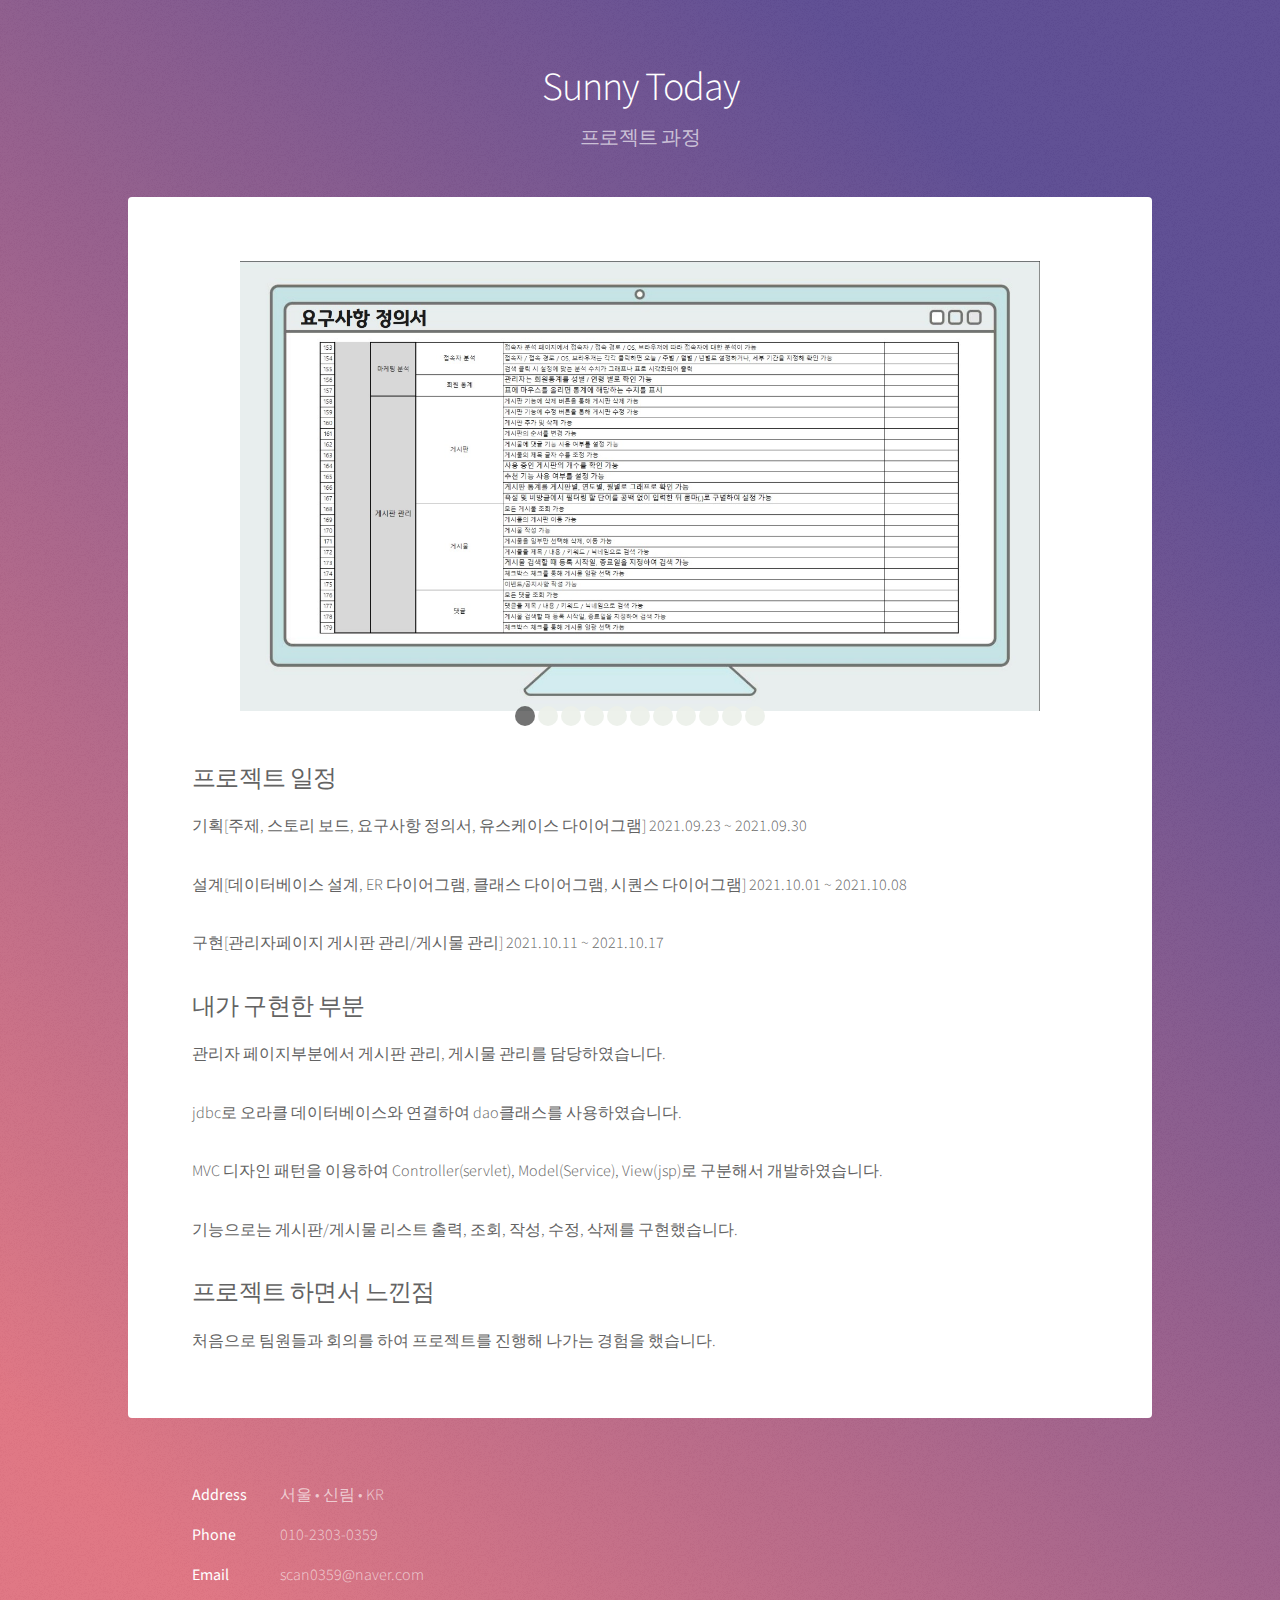
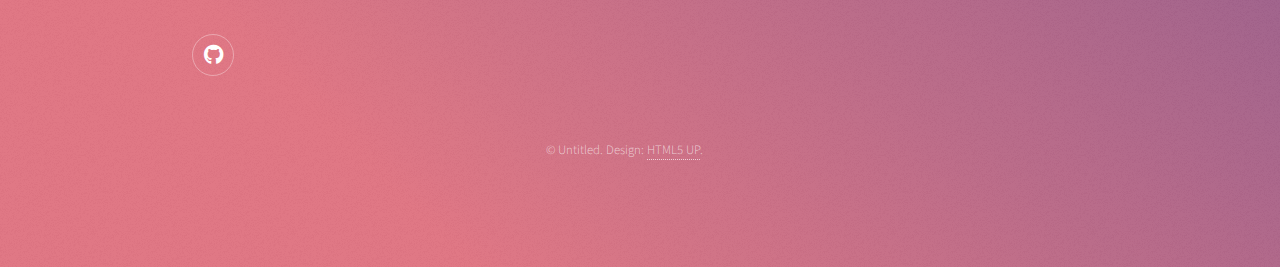
==== commit 5a9fab1f: "haha" ====
--- a/generic.html
+++ b/generic.html
@@ -76,7 +76,7 @@
 																	<h2>내가 구현한 부분</h2>
 								<p>관리자 페이지부분에서 게시판 관리, 게시물 관리를 담당하였습니다.</p>
 								<p>jdbc로 오라클 데이터베이스와 연결하여 dao클래스를 사용하였습니다.
-								<p>MVC 디자인 패턴을 이용하여 Controller, Model(Service), View(jsp)로 구분해서 개발하였습니다.</p> 
+								<p>MVC 디자인 패턴을 이용하여 Controller(servlet), Model(Service), View(jsp)로 구분해서 개발하였습니다.</p> 
 								<p>기능으로는 게시판/게시물 리스트 출력, 조회, 작성, 수정, 삭제를 구현했습니다.</p>
 								<h2>프로젝트 하면서 느낀점</h2>
 								<p>처음으로 팀원들과 회의를 하여 프로젝트를 진행해 나가는 경험을 했습니다.</p>
@@ -90,7 +90,7 @@
 						<section>
 							<dl class="alt">
 								<dt>Address</dt>
-								<dd>전라남도 &bull; 여수시 &bull; KR</dd>
+								<dd>서울 &bull; 신림 &bull; KR</dd>
 								<dt>Phone</dt>
 								<dd>010-2303-0359</dd>
 								<dt>Email</dt>
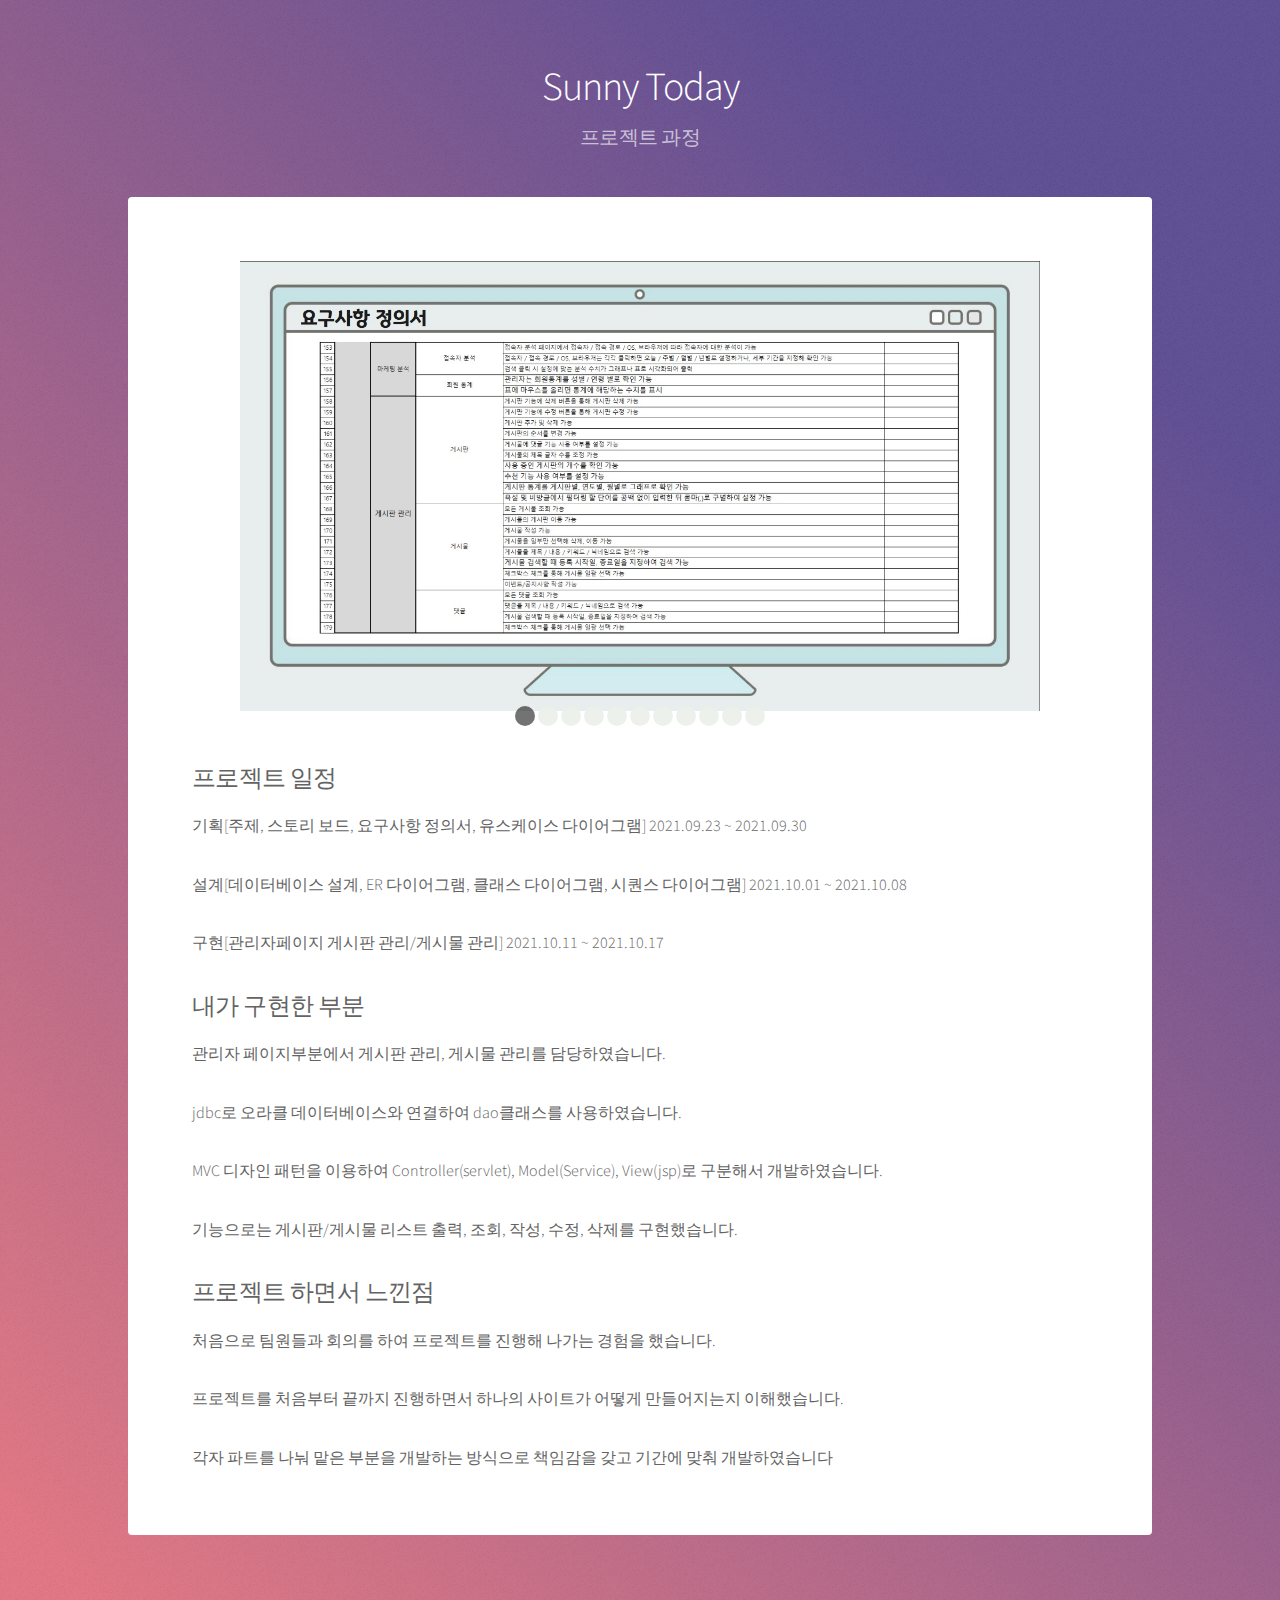
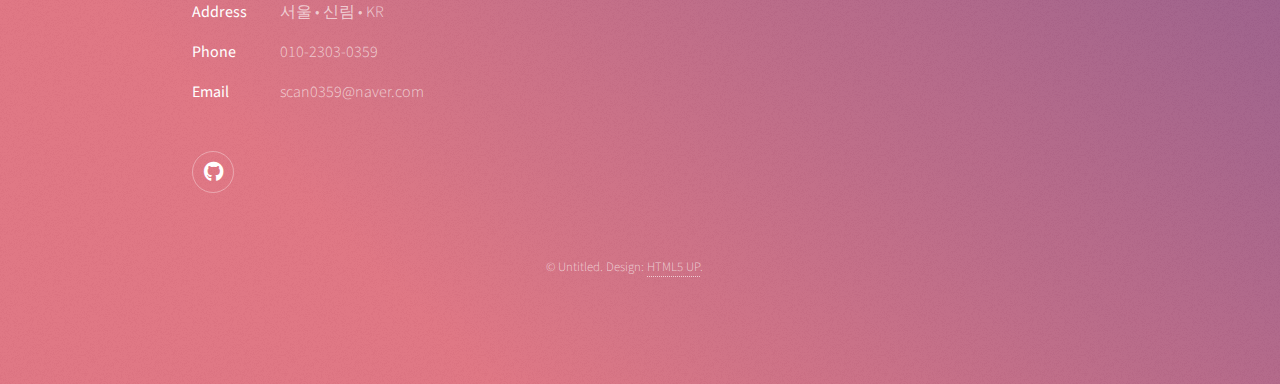
==== commit e0206f15: "portfolio" ====
--- a/generic.html
+++ b/generic.html
@@ -80,6 +80,8 @@
 								<p>기능으로는 게시판/게시물 리스트 출력, 조회, 작성, 수정, 삭제를 구현했습니다.</p>
 								<h2>프로젝트 하면서 느낀점</h2>
 								<p>처음으로 팀원들과 회의를 하여 프로젝트를 진행해 나가는 경험을 했습니다.</p>
+								<p>프로젝트를 처음부터 끝까지 진행하면서 하나의 사이트가 어떻게 만들어지는지 이해했습니다.</p>
+								<p>각자 파트를 나눠 맡은 부분을 개발하는 방식으로 책임감을 갖고 기간에 맞춰 개발하였습니다</p>
 								
 							</section>
 
